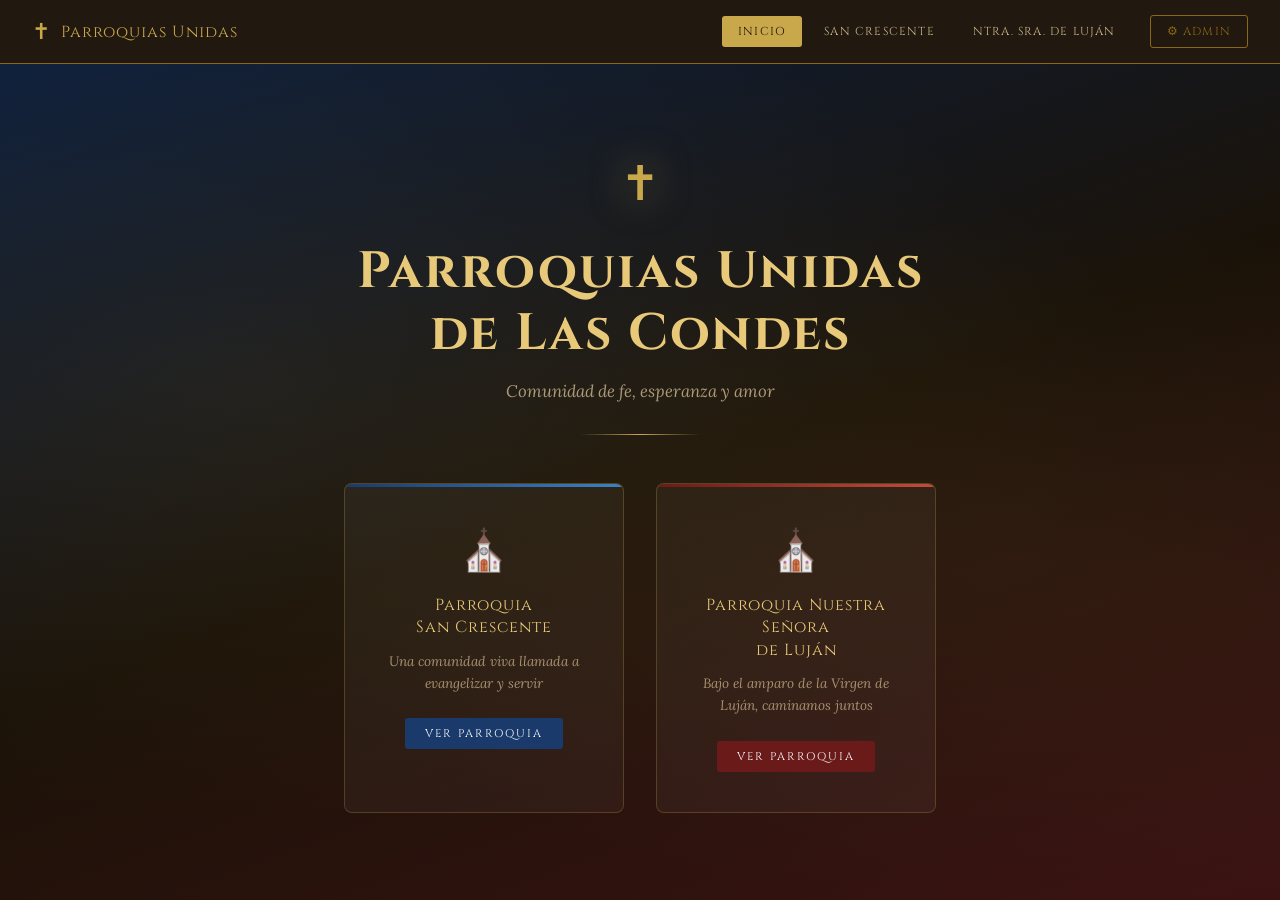
==== index.html @ b5e02c41 "Primer deploy de mi pagina" ====
<!DOCTYPE html>
<html lang="es">
<head>
  <meta charset="UTF-8">
  <meta name="viewport" content="width=device-width, initial-scale=1.0">
  <title>Parroquias San Crescente & Nuestra Señora de Luján</title>
  <link href="https://fonts.googleapis.com/css2?family=Cinzel:wght@400;600;700;900&family=Lora:ital,wght@0,400;0,500;1,400&family=Nunito+Sans:wght@300;400;600&display=swap" rel="stylesheet">
  <link rel="stylesheet" href="styles.css">
</head>
<body>

<!-- ════════════════════════════════════
     NAVEGACIÓN
════════════════════════════════════ -->
<nav>
  <div class="nav-brand"><span>✝</span> Parroquias Unidas</div>
  <div class="nav-links">
    <button class="nav-btn active" onclick="showPage('home')">Inicio</button>
    <button class="nav-btn" onclick="showPage('sc')">San Crescente</button>
    <button class="nav-btn" onclick="showPage('lj')">Ntra. Sra. de Luján</button>
    <button class="nav-btn admin-btn" onclick="showPage('admin')">⚙ Admin</button>
  </div>
</nav>

<!-- Toast de notificaciones -->
<div class="toast" id="toast"></div>

<!-- Lightbox de fotos -->
<div class="lightbox" id="lightbox" onclick="closeLightbox()">
  <button class="lightbox-close" onclick="closeLightbox()">×</button>
  <img id="lightbox-img" src="" alt="">
</div>


<!-- ════════════════════════════════════
     PÁGINA: INICIO
════════════════════════════════════ -->
<div class="page active" id="page-home">
  <div class="home-hero">
    <div class="hero-ornament"></div>
    <div class="hero-cross">✝</div>
    <h1 class="hero-title">Parroquias Unidas<br>de Las Condes</h1>
    <p class="hero-subtitle">Comunidad de fe, esperanza y amor</p>
    <div class="hero-divider"></div>
    <div class="parish-cards">

      <div class="parish-card sc" onclick="showPage('sc')">
        <div class="card-icon">⛪</div>
        <div class="card-name">Parroquia<br>San Crescente</div>
        <div class="card-desc">Una comunidad viva llamada a evangelizar y servir</div>
        <button class="card-cta">Ver Parroquia</button>
      </div>

      <div class="parish-card lj" onclick="showPage('lj')">
        <div class="card-icon">⛪</div>
        <div class="card-name">Parroquia Nuestra Señora<br>de Luján</div>
        <div class="card-desc">Bajo el amparo de la Virgen de Luján, caminamos juntos</div>
        <button class="card-cta">Ver Parroquia</button>
      </div>

    </div>
  </div>
</div>


<!-- ════════════════════════════════════
     PÁGINA: SAN CRESCENTE
════════════════════════════════════ -->
<div class="page" id="page-sc">

  <div class="parish-header sc">
    <div class="parish-header-overlay"></div>
    <div class="parish-header-text-box">
      <div style="font-size:2.5rem;margin-bottom:0.75rem;">⛪</div>
      <h1 class="parish-title">Parroquia San Crescente</h1>
      <p class="parish-subtitle">Comunidad viva, evangelizando con alegría</p>
    </div>
  </div>

  <div class="parish-content sc">
    <div class="section-grid">

      <!-- Avisos -->
      <div class="section-card">
        <div class="section-card-header sc">
          <span class="icon">📢</span>
          <h3>Avisos y Noticias</h3>
        </div>
        <div class="section-card-body" id="sc-notices-display">
          <div class="empty-state">No hay avisos por el momento.</div>
        </div>
      </div>

      <!-- Fechas -->
      <div class="section-card">
        <div class="section-card-header sc">
          <span class="icon">📅</span>
          <h3>Próximas Fechas</h3>
        </div>
        <div class="section-card-body sc" id="sc-events-display">
          <div class="empty-state">No hay eventos próximos.</div>
        </div>
      </div>

    </div>

    <!-- Horario de misas -->
    <div class="full-section-card">
      <div class="full-section-header sc">
        <span style="font-size:1.2rem;">🕊</span>
        <h3>Horario de Misas</h3>
      </div>
      <div class="full-section-body" id="sc-schedule-display">
        <div class="empty-state">Horario no disponible aún.</div>
      </div>
    </div>

    <!-- Galería -->
    <div class="full-section-card">
      <div class="full-section-header sc">
        <span style="font-size:1.2rem;">📷</span>
        <h3>Galería de Fotos</h3>
      </div>
      <div class="photos-grid" id="sc-photos-display">
        <div class="empty-state" style="grid-column:1/-1;">No hay fotos aún.</div>
      </div>
    </div>
  </div>

</div>


<!-- ════════════════════════════════════
     PÁGINA: NUESTRA SEÑORA DE LUJÁN
════════════════════════════════════ -->
<div class="page" id="page-lj">

  <div class="parish-header lj">
    <div class="parish-header-overlay"></div>
    <div class="parish-header-text-box">
      <div style="font-size:2.5rem;margin-bottom:0.75rem;">⛪</div>
      <h1 class="parish-title">Parroquia Nuestra Señora de Luján</h1>
      <p class="parish-subtitle">Bajo el manto de María, caminamos en comunidad</p>
    </div>
  </div>

  <div class="parish-content lj">
    <div class="section-grid">

      <!-- Avisos -->
      <div class="section-card">
        <div class="section-card-header lj">
          <span class="icon">📢</span>
          <h3>Avisos y Noticias</h3>
        </div>
        <div class="section-card-body" id="lj-notices-display">
          <div class="empty-state">No hay avisos por el momento.</div>
        </div>
      </div>

      <!-- Fechas -->
      <div class="section-card">
        <div class="section-card-header lj">
          <span class="icon">📅</span>
          <h3>Próximas Fechas</h3>
        </div>
        <div class="section-card-body lj" id="lj-events-display">
          <div class="empty-state">No hay eventos próximos.</div>
        </div>
      </div>

    </div>

    <!-- Horario de misas -->
    <div class="full-section-card">
      <div class="full-section-header lj">
        <span style="font-size:1.2rem;">🕊</span>
        <h3>Horario de Misas</h3>
      </div>
      <div class="full-section-body" id="lj-schedule-display">
        <div class="empty-state">Horario no disponible aún.</div>
      </div>
    </div>

    <!-- Galería -->
    <div class="full-section-card">
      <div class="full-section-header lj">
        <span style="font-size:1.2rem;">📷</span>
        <h3>Galería de Fotos</h3>
      </div>
      <div class="photos-grid" id="lj-photos-display">
        <div class="empty-state" style="grid-column:1/-1;">No hay fotos aún.</div>
      </div>
    </div>
  </div>

</div>


<!-- ════════════════════════════════════
     PÁGINA: ADMINISTRADOR
════════════════════════════════════ -->
<div class="page admin-page" id="page-admin">

  <!-- LOGIN -->
  <div id="admin-login-view" class="admin-login">
    <div class="login-box">
      <div style="font-size:2rem;margin-bottom:1rem;">✝</div>
      <h2>Acceso Administrador</h2>
      <p>Panel de gestión de las parroquias</p>

      <div class="form-group">
        <label>Usuario</label>
        <input type="text" id="login-user" placeholder="Ingrese su usuario">
      </div>
      <div class="form-group">
        <label>Contraseña</label>
        <input type="password" id="login-pass" placeholder="Ingrese su contraseña"
               onkeydown="if(event.key==='Enter') doLogin()">
      </div>
      <p class="error-msg" id="login-error" style="display:none;margin-bottom:1rem;"></p>
      <button class="btn-primary" onclick="doLogin()">Ingresar</button>
      <p style="margin-top:1rem;font-size:0.78rem;color:#999;font-family:'Lora',serif;font-style:italic;">
        Usuario: admin · Contraseña: parroquia2024
      </p>
    </div>
  </div>

  <!-- PANEL PRINCIPAL -->
  <div id="admin-panel-view" style="display:none;">
    <div class="admin-panel">

      <div class="admin-header-bar">
        <div>
          <h2>Panel de Administración</h2>
          <p>Gestiona las dos parroquias desde aquí.</p>
        </div>
        <button class="logout-btn" onclick="doLogout()">Cerrar sesión</button>
      </div>

      <!-- Pestañas -->
      <div class="admin-tabs">
        <button class="admin-tab active" onclick="switchAdminTab('notices')">📢 Avisos</button>
        <button class="admin-tab" onclick="switchAdminTab('events')">📅 Fechas</button>
        <button class="admin-tab" onclick="switchAdminTab('schedule')">🕊 Horarios</button>
        <button class="admin-tab" onclick="switchAdminTab('photos')">📷 Fotos</button>
      </div>

      <!-- ── AVISOS ── -->
      <div class="admin-section active" id="tab-notices">
        <div class="admin-card">
          <h3>Agregar Aviso</h3>
          <div class="form-row">
            <div class="form-group">
              <label>Parroquia</label>
              <select id="n-parish">
                <option value="sc">San Crescente</option>
                <option value="lj">Nuestra Señora de Luján</option>
              </select>
            </div>
            <div class="form-group">
              <label>Título del aviso</label>
              <input type="text" id="n-title" placeholder="Ej: Retiro de Adviento">
            </div>
          </div>
          <div class="form-group">
            <label>Descripción</label>
            <textarea id="n-body" placeholder="Texto del aviso..."></textarea>
          </div>
          <button class="btn-add" onclick="addNotice()">+ Agregar Aviso</button>
        </div>
        <div class="admin-card">
          <h3>Avisos Actuales</h3>
          <div id="admin-notices-list"><div class="empty-state">No hay avisos.</div></div>
        </div>
      </div>

      <!-- ── FECHAS / EVENTOS ── -->
      <div class="admin-section" id="tab-events">
        <div class="admin-card">
          <h3>Agregar Fecha / Evento</h3>
          <div class="form-row">
            <div class="form-group">
              <label>Parroquia</label>
              <select id="e-parish">
                <option value="sc">San Crescente</option>
                <option value="lj">Nuestra Señora de Luján</option>
              </select>
            </div>
            <div class="form-group">
              <label>Nombre del evento</label>
              <input type="text" id="e-title" placeholder="Ej: Primera Comunión">
            </div>
          </div>
          <div class="form-row">
            <div class="form-group">
              <label>Fecha</label>
              <input type="date" id="e-date">
            </div>
            <div class="form-group">
              <label>Descripción (opcional)</label>
              <input type="text" id="e-desc" placeholder="Ej: Misa a las 11:00 hrs">
            </div>
          </div>
          <button class="btn-add" onclick="addEvent()">+ Agregar Evento</button>
        </div>
        <div class="admin-card">
          <h3>Eventos Registrados</h3>
          <div id="admin-events-list"><div class="empty-state">No hay eventos.</div></div>
        </div>
      </div>

      <!-- ── HORARIOS ── -->
      <div class="admin-section" id="tab-schedule">
        <div class="admin-card">
          <h3>Agregar Horario de Misa</h3>
          <div class="form-row">
            <div class="form-group">
              <label>Parroquia</label>
              <select id="s-parish">
                <option value="sc">San Crescente</option>
                <option value="lj">Nuestra Señora de Luján</option>
              </select>
            </div>
            <div class="form-group">
              <label>Día(s)</label>
              <input type="text" id="s-day" placeholder="Ej: Lunes a Viernes">
            </div>
          </div>
          <div class="form-row">
            <div class="form-group">
              <label>Hora</label>
              <input type="text" id="s-time" placeholder="Ej: 08:00 · 11:00 · 19:30 hrs">
            </div>
          </div>
          <button class="btn-add" onclick="addSchedule()">+ Agregar Horario</button>
        </div>
        <div class="admin-card">
          <h3>Horarios Actuales</h3>
          <div id="admin-schedule-list"><div class="empty-state">No hay horarios.</div></div>
        </div>
      </div>

      <!-- ── FOTOS ── -->
      <div class="admin-section" id="tab-photos">
        <div class="admin-card">
          <h3>Subir Fotos</h3>
          <div class="form-group">
            <label>Parroquia</label>
            <select id="p-parish">
              <option value="sc">San Crescente</option>
              <option value="lj">Nuestra Señora de Luján</option>
            </select>
          </div>
          <div class="upload-zone" onclick="document.getElementById('photo-upload-input').click()">
            <p>📸 Haz clic para seleccionar fotos</p>
            <p style="font-size:0.78rem;margin-top:4px;">JPG, PNG o WEBP</p>
          </div>
          <input type="file" id="photo-upload-input" accept="image/*" multiple
                 onchange="handlePhotos(event)" style="display:none;">
        </div>

        <div class="admin-card">
          <h3>Fotos — San Crescente</h3>
          <div class="photo-admin-grid" id="admin-sc-photos">
            <div class="empty-state">Sin fotos.</div>
          </div>
        </div>

        <div class="admin-card">
          <h3>Fotos — Nuestra Señora de Luján</h3>
          <div class="photo-admin-grid" id="admin-lj-photos">
            <div class="empty-state">Sin fotos.</div>
          </div>
        </div>
      </div>

    </div>
  </div>
</div>


<script src="app.js"></script>
</body>
</html>
---- styles.css ----
/* ════════════════════════════════════════════════════════
   VARIABLES GLOBALES
════════════════════════════════════════════════════════ */
:root {
  --gold:               #c9a84c;
  --gold-light:         #e8c97a;
  --gold-dark:          #8b6914;
  --cream:              #faf6ef;
  --dark:               #1a1208;
  --sc-blue:            #1a3a6b;
  --sc-blue-light:      #2a5298;
  --sc-accent:          #3b82c4;
  --lj-burgundy:        #6b1a1a;
  --lj-burgundy-light:  #922929;
  --lj-accent:          #c44b3b;
  --text-dark:          #2d2010;
  --text-mid:           #5a4a2a;
  --shadow:             0 4px 24px rgba(0,0,0,0.13);
  --shadow-lg:          0 8px 48px rgba(0,0,0,0.18);
}

/* ════════════════════════════════════════════════════════
   RESET Y BASE
════════════════════════════════════════════════════════ */
* {
  margin: 0;
  padding: 0;
  box-sizing: border-box;
}

body {
  font-family: 'Nunito Sans', sans-serif;
  background: var(--cream);
  color: var(--text-dark);
  min-height: 100vh;
}

/* ════════════════════════════════════════════════════════
   NAVEGACIÓN
════════════════════════════════════════════════════════ */
nav {
  position: fixed;
  top: 0;
  width: 100%;
  z-index: 100;
  background: rgba(26, 18, 8, 0.97);
  backdrop-filter: blur(12px);
  border-bottom: 1px solid var(--gold-dark);
  display: flex;
  align-items: center;
  justify-content: space-between;
  padding: 0 2rem;
  height: 64px;
}

.nav-brand {
  font-family: 'Cinzel', serif;
  color: var(--gold);
  font-size: 1rem;
  letter-spacing: 1px;
  display: flex;
  align-items: center;
  gap: 10px;
}

.nav-brand span { font-size: 1.4rem; }

.nav-links {
  display: flex;
  gap: 6px;
  align-items: center;
}

.nav-btn {
  font-family: 'Cinzel', serif;
  font-size: 0.72rem;
  letter-spacing: 1.2px;
  text-transform: uppercase;
  padding: 8px 16px;
  border: none;
  cursor: pointer;
  border-radius: 3px;
  transition: all 0.2s;
  background: transparent;
  color: #cbb88a;
}

.nav-btn:hover          { background: rgba(201, 168, 76, 0.15); color: var(--gold); }
.nav-btn.active         { background: var(--gold); color: var(--dark); }

.nav-btn.admin-btn {
  border: 1px solid var(--gold-dark);
  color: var(--gold-dark);
  margin-left: 12px;
}
.nav-btn.admin-btn:hover        { border-color: var(--gold); color: var(--gold); }
.nav-btn.admin-btn.active       { background: var(--gold); color: var(--dark); border-color: var(--gold); }

/* ════════════════════════════════════════════════════════
   PÁGINAS (sistema de pestañas)
════════════════════════════════════════════════════════ */
.page {
  display: none;
  padding-top: 64px;
  min-height: 100vh;
}
.page.active { display: block; }

/* ════════════════════════════════════════════════════════
   INICIO — HERO
════════════════════════════════════════════════════════ */
.home-hero {
  min-height: calc(100vh - 64px);
  background: linear-gradient(160deg, #0d1f3c 0%, #1a1208 50%, #3b1212 100%);
  display: flex;
  flex-direction: column;
  align-items: center;
  justify-content: center;
  position: relative;
  overflow: hidden;
  padding: 3rem 2rem;
}

.hero-ornament {
  position: absolute;
  top: 0; left: 0; right: 0; bottom: 0;
  background:
    radial-gradient(ellipse at 20% 40%, rgba(201,168,76,0.08) 0%, transparent 60%),
    radial-gradient(ellipse at 80% 60%, rgba(201,168,76,0.06) 0%, transparent 50%);
}

.hero-cross {
  font-size: 3rem;
  color: var(--gold);
  margin-bottom: 1.5rem;
  text-shadow: 0 0 40px rgba(201,168,76,0.6);
  animation: glow 3s ease-in-out infinite alternate;
}

@keyframes glow {
  from { text-shadow: 0 0 20px rgba(201,168,76,0.4); }
  to   { text-shadow: 0 0 60px rgba(201,168,76,0.8), 0 0 100px rgba(201,168,76,0.3); }
}

.hero-title {
  font-family: 'Cinzel', serif;
  font-size: clamp(1.8rem, 5vw, 3.2rem);
  color: var(--gold-light);
  text-align: center;
  line-height: 1.2;
  letter-spacing: 2px;
  position: relative;
}

.hero-subtitle {
  font-family: 'Lora', serif;
  font-style: italic;
  color: #c4b08a;
  margin-top: 1rem;
  font-size: 1.05rem;
  text-align: center;
  opacity: 0.85;
}

.hero-divider {
  width: 120px;
  height: 1px;
  background: linear-gradient(90deg, transparent, var(--gold), transparent);
  margin: 2rem auto;
}

/* ── Tarjetas de parroquia en el inicio ── */
.parish-cards {
  display: flex;
  gap: 2rem;
  flex-wrap: wrap;
  justify-content: center;
  margin-top: 1rem;
  position: relative;
}

.parish-card {
  background: rgba(255,255,255,0.04);
  border: 1px solid rgba(201,168,76,0.25);
  border-radius: 8px;
  padding: 2.5rem 2rem;
  width: 280px;
  text-align: center;
  cursor: pointer;
  transition: all 0.35s cubic-bezier(0.4,0,0.2,1);
  position: relative;
  overflow: hidden;
}

.parish-card::before {
  content: '';
  position: absolute;
  top: 0; left: 0; right: 0;
  height: 3px;
  transition: opacity 0.3s;
}

.parish-card.sc::before { background: linear-gradient(90deg, var(--sc-blue), var(--sc-accent)); }
.parish-card.lj::before { background: linear-gradient(90deg, var(--lj-burgundy), var(--lj-accent)); }

.parish-card:hover {
  transform: translateY(-6px);
  background: rgba(255,255,255,0.08);
  border-color: rgba(201,168,76,0.5);
  box-shadow: var(--shadow-lg);
}

.card-icon { font-size: 2.5rem; margin-bottom: 1rem; }

.card-name {
  font-family: 'Cinzel', serif;
  font-size: 1rem;
  color: var(--gold-light);
  letter-spacing: 1px;
  line-height: 1.4;
}

.card-desc {
  font-family: 'Lora', serif;
  font-style: italic;
  color: #a89070;
  font-size: 0.85rem;
  margin-top: 0.75rem;
  line-height: 1.6;
}

.card-cta {
  display: inline-block;
  margin-top: 1.5rem;
  font-family: 'Cinzel', serif;
  font-size: 0.7rem;
  letter-spacing: 2px;
  text-transform: uppercase;
  padding: 8px 20px;
  border-radius: 3px;
  border: none;
  cursor: pointer;
  transition: all 0.2s;
}

.parish-card.sc .card-cta       { background: var(--sc-blue); color: white; }
.parish-card.sc .card-cta:hover { background: var(--sc-blue-light); }
.parish-card.lj .card-cta       { background: var(--lj-burgundy); color: white; }
.parish-card.lj .card-cta:hover { background: var(--lj-burgundy-light); }

/* ════════════════════════════════════════════════════════
   CABECERA DE CADA PARROQUIA
════════════════════════════════════════════════════════ */
.parish-header {
  padding: 4rem 2rem 3rem;
  text-align: center;
  position: relative;
  overflow: hidden;
}

.parish-header.sc {
  background-image: url('foto1.jpg');
  background-size: cover;
  background-position: center 73%;
  background-repeat: no-repeat;
  min-height: 380px;
  display: flex;
  align-items: center;
  justify-content: center;
}

.parish-header.lj {
  background-image: url('foto2.jpg');
  background-size: cover;
  background-position: center 48%;
  background-repeat: no-repeat;
  min-height: 380px;
  display: flex;
  align-items: center;
  justify-content: center;
}
/* Capa oscura semitransparente sobre la foto */
.parish-header.sc .parish-header-overlay {
  position: absolute;
  inset: 0;
  background: rgba(10, 22, 40, 0.45);
}

.parish-header.lj .parish-header-overlay {
  position: absolute;
  inset: 0;
  background: rgba(10, 22, 40, 0.45);
}

.parish-header.lj .parish-header-text-box {  
  position: relative;
  z-index: 2;
  text-align: center;
  padding: 2rem 3rem;
  background: rgba(10, 22, 40, 0.52);
  backdrop-filter: blur(14px);
  -webkit-backdrop-filter: blur(14px);
  border: 1px solid rgba(201, 168, 76, 0.3);
  border-radius: 12px;
  box-shadow: 0 8px 32px rgba(0,0,0,0.4);
}

/* Caja de texto con efecto vidrio esmerilado (blur) */
.parish-header-text-box {
  position: relative;
  z-index: 2;
  text-align: center;
  padding: 2rem 3rem;
  background: rgba(10, 22, 40, 0.52);
  backdrop-filter: blur(14px);
  -webkit-backdrop-filter: blur(14px);
  border: 1px solid rgba(201, 168, 76, 0.3);
  border-radius: 12px;
  box-shadow: 0 8px 32px rgba(0,0,0,0.4);
}


.parish-header-ornament {
  position: absolute;
  inset: 0;
  background: radial-gradient(ellipse at 50% 0%, rgba(201,168,76,0.12) 0%, transparent 70%);
}

.parish-title {
  font-family: 'Cinzel', serif;
  font-size: clamp(1.5rem, 4vw, 2.5rem);
  color: var(--gold-light);
  letter-spacing: 2px;
  position: relative;
}

.parish-subtitle {
  font-family: 'Lora', serif;
  font-style: italic;
  color: #c4a87a;
  margin-top: 0.5rem;
  font-size: 0.95rem;
  position: relative;
}

.parish-content {
  max-width: 1100px;
  margin: 0 auto;
  padding: 3rem 2rem;
}

/* ════════════════════════════════════════════════════════
   SECCIONES — GRID DE TARJETAS
════════════════════════════════════════════════════════ */
.section-grid {
  display: grid;
  grid-template-columns: repeat(auto-fit, minmax(300px, 1fr));
  gap: 1.5rem;
  margin-bottom: 2.5rem;
}

.section-card {
  background: white;
  border-radius: 10px;
  box-shadow: var(--shadow);
  overflow: hidden;
  transition: transform 0.2s;
}
.section-card:hover { transform: translateY(-3px); box-shadow: var(--shadow-lg); }

.section-card-header {
  padding: 1rem 1.5rem;
  display: flex;
  align-items: center;
  gap: 0.75rem;
}
.sc .section-card-header { background: var(--sc-blue); }
.lj .section-card-header { background: var(--lj-burgundy); }

.section-card-header h3 {
  font-family: 'Cinzel', serif;
  color: white;
  font-size: 0.9rem;
  letter-spacing: 1px;
}
.section-card-header .icon { font-size: 1.2rem; }

.section-card-body {
  padding: 1.5rem;
  min-height: 120px;
}

/* ════════════════════════════════════════════════════════
   AVISOS
════════════════════════════════════════════════════════ */
.notice-item {
  display: flex;
  gap: 1rem;
  align-items: flex-start;
  padding: 0.75rem 0;
  border-bottom: 1px solid #f0ebe0;
}
.notice-item:last-child { border-bottom: none; }

.notice-date {
  font-family: 'Cinzel', serif;
  font-size: 0.7rem;
  letter-spacing: 1px;
  color: var(--text-mid);
  white-space: nowrap;
  background: var(--cream);
  padding: 4px 8px;
  border-radius: 3px;
  margin-top: 2px;
}

.notice-text {
  font-family: 'Lora', serif;
  font-size: 0.9rem;
  line-height: 1.6;
  color: var(--text-dark);
}

.notice-title {
  font-weight: 600;
  display: block;
  margin-bottom: 2px;
  font-style: normal;
}

/* ════════════════════════════════════════════════════════
   EVENTOS / FECHAS
════════════════════════════════════════════════════════ */
.event-item {
  display: flex;
  gap: 1rem;
  align-items: center;
  padding: 0.75rem 0;
  border-bottom: 1px solid #f0ebe0;
}
.event-item:last-child { border-bottom: none; }

.event-date-box {
  min-width: 52px;
  text-align: center;
  border-radius: 6px;
  overflow: hidden;
  box-shadow: 0 2px 8px rgba(0,0,0,0.1);
}

.sc .event-date-box .month { background: var(--sc-blue); }
.lj .event-date-box .month { background: var(--lj-burgundy); }

.event-date-box .month {
  color: white;
  font-family: 'Cinzel', serif;
  font-size: 0.6rem;
  letter-spacing: 1px;
  text-transform: uppercase;
  padding: 3px 4px;
}

.event-date-box .day {
  background: white;
  color: var(--text-dark);
  font-family: 'Cinzel', serif;
  font-weight: 700;
  font-size: 1.4rem;
  padding: 4px;
  border: 1px solid #e0d5c0;
  border-top: none;
}

.event-info h4 {
  font-family: 'Cinzel', serif;
  font-size: 0.85rem;
  color: var(--text-dark);
  letter-spacing: 0.5px;
}

.event-info p {
  font-family: 'Lora', serif;
  font-style: italic;
  font-size: 0.8rem;
  color: var(--text-mid);
  margin-top: 2px;
}

/* ════════════════════════════════════════════════════════
   HORARIO DE MISAS
════════════════════════════════════════════════════════ */
.schedule-item {
  display: flex;
  justify-content: space-between;
  align-items: center;
  padding: 0.6rem 0;
  border-bottom: 1px solid #f0ebe0;
  font-size: 0.88rem;
}
.schedule-item:last-child { border-bottom: none; }

.schedule-day {
  font-family: 'Cinzel', serif;
  color: var(--text-mid);
  font-size: 0.78rem;
  letter-spacing: 0.5px;
}

.schedule-time {
  font-family: 'Lora', serif;
  font-style: italic;
  color: var(--text-dark);
}

/* ════════════════════════════════════════════════════════
   GALERÍA DE FOTOS
════════════════════════════════════════════════════════ */
.photos-grid {
  display: grid;
  grid-template-columns: repeat(auto-fill, minmax(140px, 1fr));
  gap: 10px;
  padding: 1rem;
}

.photo-thumb {
  aspect-ratio: 1;
  border-radius: 6px;
  overflow: hidden;
  cursor: pointer;
  background: #e8dfc8;
  display: flex;
  align-items: center;
  justify-content: center;
  position: relative;
}

.photo-thumb img {
  width: 100%;
  height: 100%;
  object-fit: cover;
  transition: transform 0.3s;
}
.photo-thumb:hover img { transform: scale(1.08); }

/* ════════════════════════════════════════════════════════
   SECCIÓN COMPLETA (horario + galería)
════════════════════════════════════════════════════════ */
.full-section-card {
  background: white;
  border-radius: 10px;
  box-shadow: var(--shadow);
  overflow: hidden;
  margin-bottom: 1.5rem;
}

.full-section-header {
  padding: 1rem 1.5rem;
  display: flex;
  align-items: center;
  gap: 0.75rem;
}
.sc .full-section-header { background: var(--sc-blue); }
.lj .full-section-header { background: var(--lj-burgundy); }

.full-section-header h3 {
  font-family: 'Cinzel', serif;
  color: white;
  font-size: 0.9rem;
  letter-spacing: 1px;
}

.full-section-body { padding: 1.5rem; }

/* ════════════════════════════════════════════════════════
   ESTADO VACÍO
════════════════════════════════════════════════════════ */
.empty-state {
  text-align: center;
  color: #bba870;
  font-family: 'Lora', serif;
  font-style: italic;
  padding: 1.5rem 0;
  font-size: 0.9rem;
}

/* ════════════════════════════════════════════════════════
   LIGHTBOX
════════════════════════════════════════════════════════ */
.lightbox {
  position: fixed;
  inset: 0;
  z-index: 200;
  background: rgba(0,0,0,0.92);
  display: none;
  align-items: center;
  justify-content: center;
}
.lightbox.active { display: flex; }

.lightbox img {
  max-width: 90vw;
  max-height: 85vh;
  border-radius: 6px;
  box-shadow: 0 0 60px rgba(0,0,0,0.8);
}

.lightbox-close {
  position: absolute;
  top: 16px;
  right: 20px;
  background: none;
  border: none;
  color: white;
  font-size: 2rem;
  cursor: pointer;
  opacity: 0.7;
  transition: opacity 0.2s;
}
.lightbox-close:hover { opacity: 1; }

/* ════════════════════════════════════════════════════════
   TOAST
════════════════════════════════════════════════════════ */
.toast {
  position: fixed;
  bottom: 24px;
  right: 24px;
  z-index: 9999;
  background: var(--dark);
  color: var(--gold-light);
  padding: 12px 20px;
  border-radius: 6px;
  border-left: 3px solid var(--gold);
  font-family: 'Lora', serif;
  font-size: 0.9rem;
  box-shadow: var(--shadow-lg);
  transform: translateY(80px);
  opacity: 0;
  transition: all 0.35s cubic-bezier(0.4,0,0.2,1);
  pointer-events: none;
}
.toast.show { transform: translateY(0); opacity: 1; }

/* ════════════════════════════════════════════════════════
   ADMINISTRADOR — LOGIN
════════════════════════════════════════════════════════ */
.admin-page { background: #f5f0e8; }

.admin-login {
  min-height: calc(100vh - 64px);
  display: flex;
  align-items: center;
  justify-content: center;
  background: linear-gradient(135deg, #1a1208, #2d2010);
}

.login-box {
  background: white;
  border-radius: 12px;
  padding: 3rem 2.5rem;
  width: 100%;
  max-width: 420px;
  box-shadow: var(--shadow-lg);
  text-align: center;
}

.login-box h2 {
  font-family: 'Cinzel', serif;
  color: var(--dark);
  font-size: 1.4rem;
  letter-spacing: 1px;
  margin-bottom: 0.5rem;
}

.login-box > p {
  font-family: 'Lora', serif;
  font-style: italic;
  color: var(--text-mid);
  margin-bottom: 2rem;
  font-size: 0.9rem;
}

.error-msg {
  color: #c0392b;
  font-size: 0.85rem;
  margin-top: 0.5rem;
  font-family: 'Lora', serif;
  font-style: italic;
}

/* ════════════════════════════════════════════════════════
   ADMINISTRADOR — FORMULARIOS COMPARTIDOS
════════════════════════════════════════════════════════ */
.form-group { margin-bottom: 1.25rem; text-align: left; }

.form-group label {
  display: block;
  font-family: 'Cinzel', serif;
  font-size: 0.7rem;
  letter-spacing: 1.5px;
  text-transform: uppercase;
  color: var(--text-mid);
  margin-bottom: 0.4rem;
}

.form-group input,
.form-group select,
.form-group textarea {
  width: 100%;
  padding: 10px 14px;
  border: 1.5px solid #ddd;
  border-radius: 6px;
  font-family: 'Nunito Sans', sans-serif;
  font-size: 0.95rem;
  color: var(--text-dark);
  background: white;
  transition: border-color 0.2s;
}

.form-group input:focus,
.form-group select:focus,
.form-group textarea:focus {
  outline: none;
  border-color: var(--gold);
}

.form-group textarea { resize: vertical; min-height: 80px; }

.form-row {
  display: grid;
  grid-template-columns: 1fr 1fr;
  gap: 1rem;
}

.btn-primary {
  width: 100%;
  padding: 12px;
  font-family: 'Cinzel', serif;
  font-size: 0.85rem;
  letter-spacing: 2px;
  text-transform: uppercase;
  background: var(--dark);
  color: var(--gold);
  border: 1.5px solid var(--gold-dark);
  border-radius: 6px;
  cursor: pointer;
  transition: all 0.2s;
}
.btn-primary:hover { background: var(--gold); color: var(--dark); }

/* ════════════════════════════════════════════════════════
   ADMINISTRADOR — PANEL PRINCIPAL
════════════════════════════════════════════════════════ */
.admin-panel {
  max-width: 1000px;
  margin: 0 auto;
  padding: 2.5rem 2rem;
}

.admin-panel h2 {
  font-family: 'Cinzel', serif;
  font-size: 1.6rem;
  color: var(--dark);
  letter-spacing: 1px;
  margin-bottom: 0.5rem;
}

.admin-panel > p {
  font-family: 'Lora', serif;
  font-style: italic;
  color: var(--text-mid);
  margin-bottom: 2.5rem;
}

.admin-header-bar {
  display: flex;
  align-items: center;
  justify-content: space-between;
  margin-bottom: 0.5rem;
}

.logout-btn {
  padding: 8px 16px;
  border-radius: 4px;
  background: transparent;
  border: 1px solid #e0d5c0;
  color: var(--text-mid);
  cursor: pointer;
  font-family: 'Cinzel', serif;
  font-size: 0.7rem;
  letter-spacing: 1px;
  transition: all 0.2s;
}
.logout-btn:hover { background: #fee2e2; border-color: #c0392b; color: #c0392b; }

/* ── Pestañas del admin ── */
.admin-tabs {
  display: flex;
  gap: 6px;
  margin-bottom: 2rem;
  flex-wrap: wrap;
}

.admin-tab {
  padding: 8px 18px;
  border-radius: 4px;
  border: 1.5px solid #ccc;
  background: white;
  cursor: pointer;
  transition: all 0.2s;
  font-family: 'Cinzel', serif;
  font-size: 0.72rem;
  letter-spacing: 1px;
  text-transform: uppercase;
  color: var(--text-mid);
}
.admin-tab:hover       { border-color: var(--gold); color: var(--gold-dark); }
.admin-tab.active      { background: var(--dark); color: var(--gold); border-color: var(--dark); }

.admin-section         { display: none; }
.admin-section.active  { display: block; }

/* ── Tarjeta del admin ── */
.admin-card {
  background: white;
  border-radius: 10px;
  box-shadow: var(--shadow);
  padding: 2rem;
  margin-bottom: 1.5rem;
}

.admin-card h3 {
  font-family: 'Cinzel', serif;
  font-size: 1rem;
  color: var(--dark);
  letter-spacing: 0.5px;
  margin-bottom: 1.5rem;
  padding-bottom: 0.75rem;
  border-bottom: 1.5px solid #ede8dc;
}

/* ── Botones del admin ── */
.btn-add {
  padding: 10px 20px;
  border-radius: 5px;
  border: none;
  background: var(--gold-dark);
  color: white;
  cursor: pointer;
  font-family: 'Cinzel', serif;
  font-size: 0.75rem;
  letter-spacing: 1px;
  text-transform: uppercase;
  transition: all 0.2s;
}
.btn-add:hover { background: var(--gold); color: var(--dark); }

.btn-del {
  padding: 5px 10px;
  border-radius: 4px;
  background: #fee2e2;
  color: #c0392b;
  border: none;
  cursor: pointer;
  font-size: 0.75rem;
  transition: all 0.2s;
}
.btn-del:hover { background: #c0392b; color: white; }

/* ── Lista del admin ── */
.admin-list-item {
  display: flex;
  align-items: flex-start;
  justify-content: space-between;
  gap: 1rem;
  padding: 0.75rem 0;
  border-bottom: 1px solid #f5f0e8;
}
.admin-list-item:last-child { border-bottom: none; }

.admin-list-item-text { flex: 1; }

.admin-list-item-text strong {
  font-family: 'Cinzel', serif;
  font-size: 0.82rem;
  color: var(--dark);
  display: block;
  margin-bottom: 2px;
}

.admin-list-item-text span {
  font-size: 0.82rem;
  color: var(--text-mid);
  font-family: 'Lora', serif;
  font-style: italic;
}

/* ── Badges de parroquia ── */
.parish-badge {
  display: inline-block;
  padding: 2px 8px;
  border-radius: 12px;
  font-size: 0.68rem;
  font-family: 'Cinzel', serif;
  letter-spacing: 0.5px;
  margin-right: 6px;
}
.badge-sc { background: #dbeafe; color: var(--sc-blue); }
.badge-lj { background: #fee2e2; color: var(--lj-burgundy); }

/* ── Fotos en el admin ── */
.photo-admin-grid {
  display: grid;
  grid-template-columns: repeat(auto-fill, minmax(120px, 1fr));
  gap: 10px;
  margin-top: 1rem;
}

.photo-admin-item {
  position: relative;
  aspect-ratio: 1;
  border-radius: 6px;
  overflow: hidden;
  background: #e8dfc8;
}

.photo-admin-item img {
  width: 100%;
  height: 100%;
  object-fit: cover;
}

.photo-admin-item .del-photo {
  position: absolute;
  top: 4px;
  right: 4px;
  background: rgba(0,0,0,0.6);
  color: white;
  border: none;
  border-radius: 50%;
  width: 22px;
  height: 22px;
  cursor: pointer;
  font-size: 0.7rem;
  display: flex;
  align-items: center;
  justify-content: center;
  transition: background 0.2s;
}
.photo-admin-item .del-photo:hover { background: #c0392b; }

/* ── Zona de subida ── */
.upload-zone {
  border: 2px dashed #ccc;
  border-radius: 8px;
  padding: 2rem;
  text-align: center;
  cursor: pointer;
  transition: all 0.2s;
  margin-top: 1rem;
}
.upload-zone:hover { border-color: var(--gold); background: #faf6ef; }
.upload-zone p { font-family: 'Lora', serif; font-style: italic; color: #999; font-size: 0.9rem; }

/* ════════════════════════════════════════════════════════
   RESPONSIVE
════════════════════════════════════════════════════════ */
@media (max-width: 600px) {
  .form-row           { grid-template-columns: 1fr; }
  .parish-cards       { flex-direction: column; align-items: center; }
  .admin-tabs         { gap: 4px; }
  .admin-tab          { font-size: 0.65rem; padding: 6px 10px; }
  nav                 { padding: 0 1rem; }
  .nav-brand          { font-size: 0.8rem; }
}
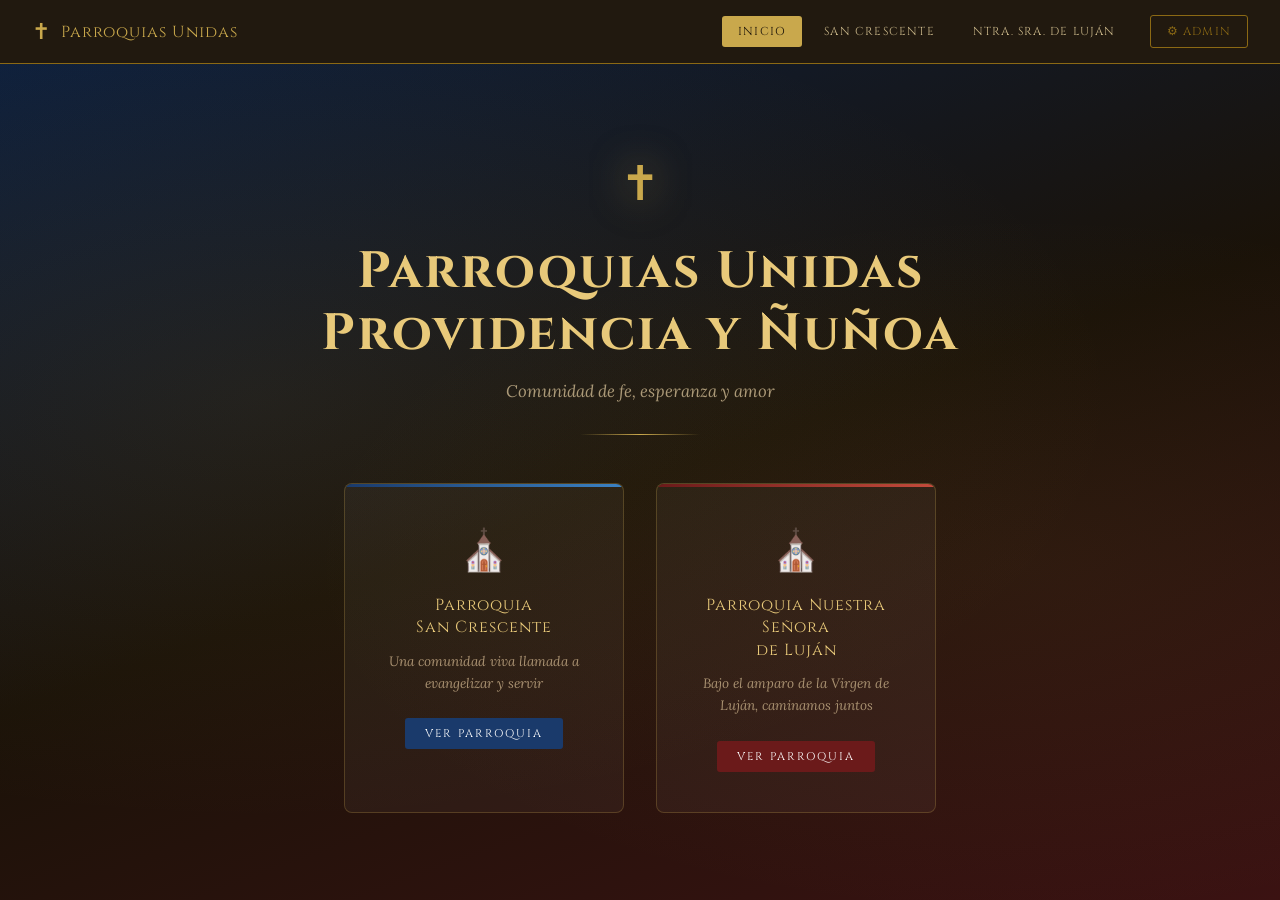
==== commit 18cec76f: "acualizacion" ====
--- a/index.html
+++ b/index.html
@@ -39,7 +39,7 @@
   <div class="home-hero">
     <div class="hero-ornament"></div>
     <div class="hero-cross">✝</div>
-    <h1 class="hero-title">Parroquias Unidas<br>de Las Condes</h1>
+    <h1 class="hero-title">Parroquias Unidas<br>Providencia y Ñuñoa</h1>
     <p class="hero-subtitle">Comunidad de fe, esperanza y amor</p>
     <div class="hero-divider"></div>
     <div class="parish-cards">
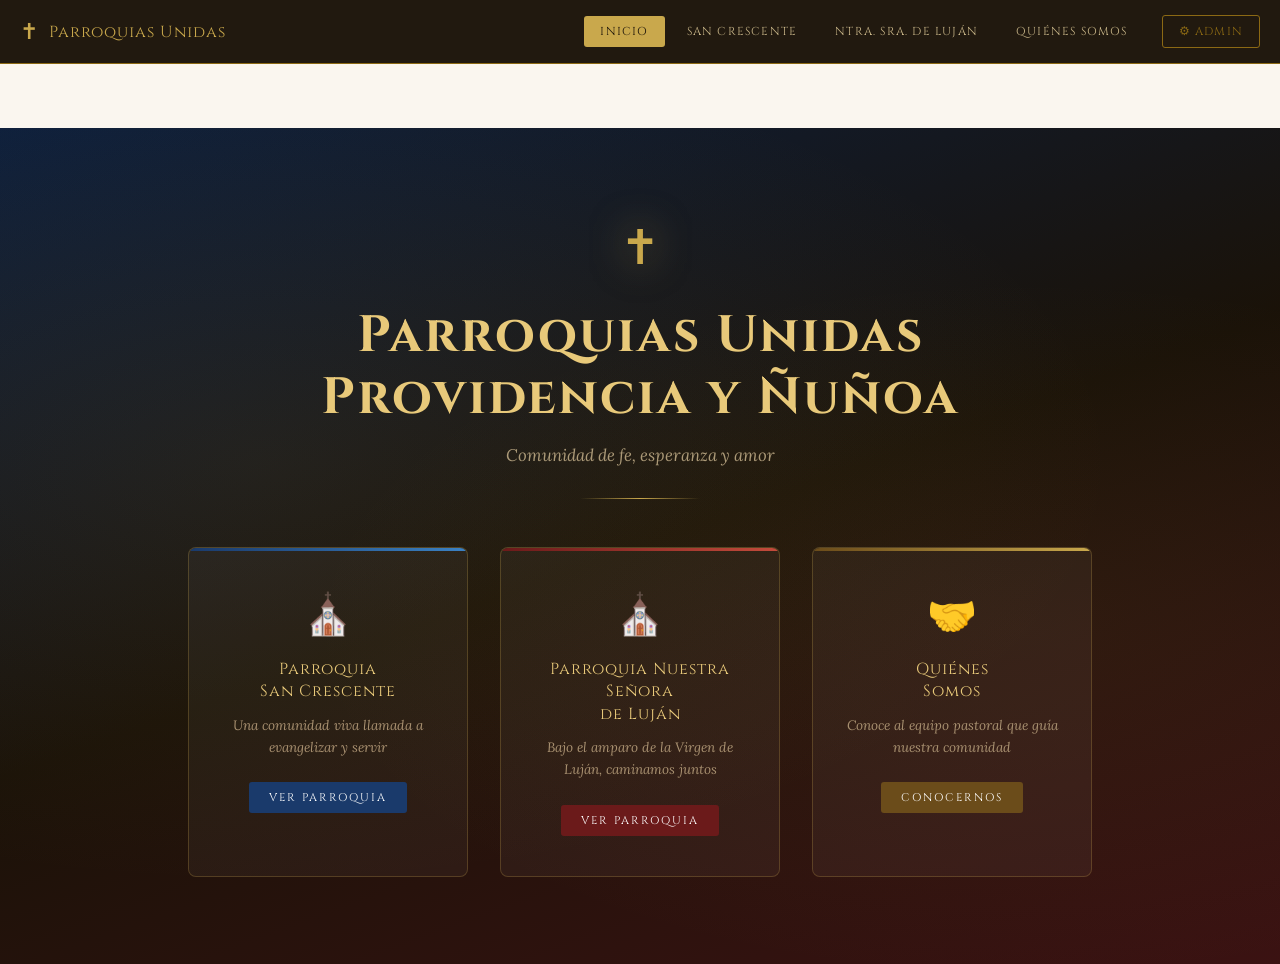
==== commit 5a47d448: "acualizacion" ====
--- a/index.html
+++ b/index.html
@@ -15,17 +15,16 @@
 <nav>
   <div class="nav-brand"><span>✝</span> Parroquias Unidas</div>
   <div class="nav-links">
-    <button class="nav-btn active" onclick="showPage('home')">Inicio</button>
-    <button class="nav-btn" onclick="showPage('sc')">San Crescente</button>
-    <button class="nav-btn" onclick="showPage('lj')">Ntra. Sra. de Luján</button>
+    <button class="nav-btn active"    onclick="showPage('home')">Inicio</button>
+    <button class="nav-btn"           onclick="showPage('sc')">San Crescente</button>
+    <button class="nav-btn"           onclick="showPage('lj')">Ntra. Sra. de Luján</button>
+    <button class="nav-btn"           onclick="showPage('quienes')">Quiénes Somos</button>
     <button class="nav-btn admin-btn" onclick="showPage('admin')">⚙ Admin</button>
   </div>
 </nav>
 
-<!-- Toast de notificaciones -->
 <div class="toast" id="toast"></div>
 
-<!-- Lightbox de fotos -->
 <div class="lightbox" id="lightbox" onclick="closeLightbox()">
   <button class="lightbox-close" onclick="closeLightbox()">×</button>
   <img id="lightbox-img" src="" alt="">
@@ -58,6 +57,13 @@
         <button class="card-cta">Ver Parroquia</button>
       </div>
 
+      <div class="parish-card quienes" onclick="showPage('quienes')">
+        <div class="card-icon">🤝</div>
+        <div class="card-name">Quiénes<br>Somos</div>
+        <div class="card-desc">Conoce al equipo pastoral que guía nuestra comunidad</div>
+        <button class="card-cta">Conocernos</button>
+      </div>
+
     </div>
   </div>
 </div>
@@ -79,48 +85,29 @@
 
   <div class="parish-content sc">
     <div class="section-grid">
-
-      <!-- Avisos -->
       <div class="section-card">
-        <div class="section-card-header sc">
-          <span class="icon">📢</span>
-          <h3>Avisos y Noticias</h3>
-        </div>
+        <div class="section-card-header sc"><span class="icon">📢</span><h3>Avisos y Noticias</h3></div>
         <div class="section-card-body" id="sc-notices-display">
           <div class="empty-state">No hay avisos por el momento.</div>
         </div>
       </div>
-
-      <!-- Fechas -->
       <div class="section-card">
-        <div class="section-card-header sc">
-          <span class="icon">📅</span>
-          <h3>Próximas Fechas</h3>
-        </div>
+        <div class="section-card-header sc"><span class="icon">📅</span><h3>Próximas Fechas</h3></div>
         <div class="section-card-body sc" id="sc-events-display">
           <div class="empty-state">No hay eventos próximos.</div>
         </div>
       </div>
-
-    </div>
-
-    <!-- Horario de misas -->
+    </div>
+
     <div class="full-section-card">
-      <div class="full-section-header sc">
-        <span style="font-size:1.2rem;">🕊</span>
-        <h3>Horario de Misas</h3>
-      </div>
+      <div class="full-section-header sc"><span style="font-size:1.2rem;">🕊</span><h3>Horario de Misas</h3></div>
       <div class="full-section-body" id="sc-schedule-display">
         <div class="empty-state">Horario no disponible aún.</div>
       </div>
     </div>
 
-    <!-- Galería -->
     <div class="full-section-card">
-      <div class="full-section-header sc">
-        <span style="font-size:1.2rem;">📷</span>
-        <h3>Galería de Fotos</h3>
-      </div>
+      <div class="full-section-header sc"><span style="font-size:1.2rem;">📷</span><h3>Galería de Fotos</h3></div>
       <div class="photos-grid" id="sc-photos-display">
         <div class="empty-state" style="grid-column:1/-1;">No hay fotos aún.</div>
       </div>
@@ -144,50 +131,33 @@
     </div>
   </div>
 
+
+  
   <div class="parish-content lj">
     <div class="section-grid">
-
-      <!-- Avisos -->
       <div class="section-card">
-        <div class="section-card-header lj">
-          <span class="icon">📢</span>
-          <h3>Avisos y Noticias</h3>
-        </div>
+        <div class="section-card-header lj"><span class="icon">📢</span><h3>Avisos y Noticias</h3></div>
         <div class="section-card-body" id="lj-notices-display">
           <div class="empty-state">No hay avisos por el momento.</div>
         </div>
       </div>
-
-      <!-- Fechas -->
       <div class="section-card">
-        <div class="section-card-header lj">
-          <span class="icon">📅</span>
-          <h3>Próximas Fechas</h3>
-        </div>
+        <div class="section-card-header lj"><span class="icon">📅</span><h3>Próximas Fechas</h3></div>
         <div class="section-card-body lj" id="lj-events-display">
           <div class="empty-state">No hay eventos próximos.</div>
         </div>
       </div>
-
-    </div>
-
-    <!-- Horario de misas -->
+    </div>
+
     <div class="full-section-card">
-      <div class="full-section-header lj">
-        <span style="font-size:1.2rem;">🕊</span>
-        <h3>Horario de Misas</h3>
-      </div>
+      <div class="full-section-header lj"><span style="font-size:1.2rem;">🕊</span><h3>Horario de Misas</h3></div>
       <div class="full-section-body" id="lj-schedule-display">
         <div class="empty-state">Horario no disponible aún.</div>
       </div>
     </div>
 
-    <!-- Galería -->
     <div class="full-section-card">
-      <div class="full-section-header lj">
-        <span style="font-size:1.2rem;">📷</span>
-        <h3>Galería de Fotos</h3>
-      </div>
+      <div class="full-section-header lj"><span style="font-size:1.2rem;">📷</span><h3>Galería de Fotos</h3></div>
       <div class="photos-grid" id="lj-photos-display">
         <div class="empty-state" style="grid-column:1/-1;">No hay fotos aún.</div>
       </div>
@@ -198,17 +168,59 @@
 
 
 <!-- ════════════════════════════════════
+     PÁGINA: QUIÉNES SOMOS
+════════════════════════════════════ -->
+<div class="page" id="page-quienes">
+
+  <div class="quienes-hero">
+    <div class="quienes-ornament"></div>
+    <div style="font-size:2.8rem;margin-bottom:1rem;position:relative;">🤝</div>
+    <h1 class="parish-title" style="position:relative;">Quiénes Somos</h1>
+    <p class="parish-subtitle" style="position:relative;">El equipo pastoral que guía nuestra comunidad de fe</p>
+    <div class="hero-divider" style="margin-top:1.5rem;"></div>
+    <div class="quienes-tabs" style="position:relative;">
+      <button class="quienes-tab active" id="qtab-sc" onclick="switchQuienesTab('sc')">⛪ San Crescente</button>
+      <button class="quienes-tab"        id="qtab-lj" onclick="switchQuienesTab('lj')">⛪ Ntra. Sra. de Luján</button>
+    </div>
+  </div>
+
+  <!-- Panel SC -->
+  <div class="quienes-panel active" id="qpanel-sc">
+    <div class="quienes-inner">
+      <div class="quienes-desc-wrap" id="qdesc-sc-wrap" style="display:none;">
+        <p class="quienes-desc-text" id="qdesc-sc"></p>
+      </div>
+      <div class="team-grid" id="qteam-sc">
+        <div class="empty-state" style="grid-column:1/-1;">No hay personas registradas aún.</div>
+      </div>
+    </div>
+  </div>
+
+  <!-- Panel LJ -->
+  <div class="quienes-panel" id="qpanel-lj">
+    <div class="quienes-inner">
+      <div class="quienes-desc-wrap" id="qdesc-lj-wrap" style="display:none;">
+        <p class="quienes-desc-text" id="qdesc-lj"></p>
+      </div>
+      <div class="team-grid" id="qteam-lj">
+        <div class="empty-state" style="grid-column:1/-1;">No hay personas registradas aún.</div>
+      </div>
+    </div>
+  </div>
+
+</div>
+
+
+<!-- ════════════════════════════════════
      PÁGINA: ADMINISTRADOR
 ════════════════════════════════════ -->
 <div class="page admin-page" id="page-admin">
 
-  <!-- LOGIN -->
   <div id="admin-login-view" class="admin-login">
     <div class="login-box">
       <div style="font-size:2rem;margin-bottom:1rem;">✝</div>
       <h2>Acceso Administrador</h2>
       <p>Panel de gestión de las parroquias</p>
-
       <div class="form-group">
         <label>Usuario</label>
         <input type="text" id="login-user" placeholder="Ingrese su usuario">
@@ -226,7 +238,6 @@
     </div>
   </div>
 
-  <!-- PANEL PRINCIPAL -->
   <div id="admin-panel-view" style="display:none;">
     <div class="admin-panel">
 
@@ -238,15 +249,15 @@
         <button class="logout-btn" onclick="doLogout()">Cerrar sesión</button>
       </div>
 
-      <!-- Pestañas -->
       <div class="admin-tabs">
         <button class="admin-tab active" onclick="switchAdminTab('notices')">📢 Avisos</button>
-        <button class="admin-tab" onclick="switchAdminTab('events')">📅 Fechas</button>
-        <button class="admin-tab" onclick="switchAdminTab('schedule')">🕊 Horarios</button>
-        <button class="admin-tab" onclick="switchAdminTab('photos')">📷 Fotos</button>
-      </div>
-
-      <!-- ── AVISOS ── -->
+        <button class="admin-tab"        onclick="switchAdminTab('events')">📅 Fechas</button>
+        <button class="admin-tab"        onclick="switchAdminTab('schedule')">🕊 Horarios</button>
+        <button class="admin-tab"        onclick="switchAdminTab('photos')">📷 Fotos</button>
+        <button class="admin-tab"        onclick="switchAdminTab('team')">🤝 Quiénes Somos</button>
+      </div>
+
+      <!-- AVISOS -->
       <div class="admin-section active" id="tab-notices">
         <div class="admin-card">
           <h3>Agregar Aviso</h3>
@@ -275,7 +286,7 @@
         </div>
       </div>
 
-      <!-- ── FECHAS / EVENTOS ── -->
+      <!-- EVENTOS -->
       <div class="admin-section" id="tab-events">
         <div class="admin-card">
           <h3>Agregar Fecha / Evento</h3>
@@ -310,7 +321,7 @@
         </div>
       </div>
 
-      <!-- ── HORARIOS ── -->
+      <!-- HORARIOS -->
       <div class="admin-section" id="tab-schedule">
         <div class="admin-card">
           <h3>Agregar Horario de Misa</h3>
@@ -341,7 +352,7 @@
         </div>
       </div>
 
-      <!-- ── FOTOS ── -->
+      <!-- FOTOS -->
       <div class="admin-section" id="tab-photos">
         <div class="admin-card">
           <h3>Subir Fotos</h3>
@@ -359,26 +370,107 @@
           <input type="file" id="photo-upload-input" accept="image/*" multiple
                  onchange="handlePhotos(event)" style="display:none;">
         </div>
-
         <div class="admin-card">
           <h3>Fotos — San Crescente</h3>
-          <div class="photo-admin-grid" id="admin-sc-photos">
-            <div class="empty-state">Sin fotos.</div>
-          </div>
-        </div>
-
+          <div class="photo-admin-grid" id="admin-sc-photos"><div class="empty-state">Sin fotos.</div></div>
+        </div>
         <div class="admin-card">
           <h3>Fotos — Nuestra Señora de Luján</h3>
-          <div class="photo-admin-grid" id="admin-lj-photos">
-            <div class="empty-state">Sin fotos.</div>
-          </div>
-        </div>
-      </div>
-
-    </div>
-  </div>
-</div>
-
+          <div class="photo-admin-grid" id="admin-lj-photos"><div class="empty-state">Sin fotos.</div></div>
+        </div>
+      </div>
+
+      <!-- QUIÉNES SOMOS -->
+      <div class="admin-section" id="tab-team">
+
+        <div class="admin-card">
+          <h3>✏️ Descripción — San Crescente</h3>
+          <div class="form-group">
+            <label>Texto introductorio de la comunidad</label>
+            <textarea id="tm-sc-description" rows="3"
+              placeholder="Ej: Somos una comunidad parroquial comprometida con el Evangelio..."></textarea>
+          </div>
+          <button class="btn-add" onclick="saveTeamDescription('sc')">💾 Guardar</button>
+        </div>
+
+        <div class="admin-card">
+          <h3>✏️ Descripción — Nuestra Señora de Luján</h3>
+          <div class="form-group">
+            <label>Texto introductorio de la comunidad</label>
+            <textarea id="tm-lj-description" rows="3"
+              placeholder="Ej: Bajo el manto de la Virgen de Luján, nuestra comunidad..."></textarea>
+          </div>
+          <button class="btn-add" onclick="saveTeamDescription('lj')">💾 Guardar</button>
+        </div>
+
+        <div class="admin-card">
+          <h3>➕ Agregar Persona</h3>
+          <div class="form-row">
+            <div class="form-group">
+              <label>Parroquia</label>
+              <select id="tm-parish">
+                <option value="sc">San Crescente</option>
+                <option value="lj">Nuestra Señora de Luján</option>
+              </select>
+            </div>
+            <div class="form-group">
+              <label>Nombre completo</label>
+              <input type="text" id="tm-name" placeholder="Ej: Padre Juan González">
+            </div>
+          </div>
+          <div class="form-row">
+            <div class="form-group">
+              <label>Cargo / Rol</label>
+              <input type="text" id="tm-role" placeholder="Ej: Párroco, Diácono, Coordinadora...">
+            </div>
+            <div class="form-group">
+              <label>Teléfono / WhatsApp</label>
+              <input type="text" id="tm-phone" placeholder="+56 9 1234 5678">
+            </div>
+          </div>
+          <div class="form-row">
+            <div class="form-group">
+              <label>Correo electrónico</label>
+              <input type="email" id="tm-email" placeholder="contacto@parroquia.cl">
+            </div>
+            <div class="form-group">
+              <label>Instagram (sin @)</label>
+              <input type="text" id="tm-instagram" placeholder="parroquia_sc">
+            </div>
+          </div>
+          <div class="form-row">
+            <div class="form-group">
+              <label>Facebook (nombre o URL)</label>
+              <input type="text" id="tm-facebook" placeholder="ParroquiaSanCrescente">
+            </div>
+            <div class="form-group">
+              <label>Foto de la persona</label>
+              <div class="upload-zone" style="padding:0.75rem 1rem;"
+                   onclick="document.getElementById('tm-photo-input').click()">
+                <p id="tm-photo-label" style="margin:0;font-size:0.82rem;">📷 Subir foto</p>
+              </div>
+              <input type="file" id="tm-photo-input" accept="image/*" style="display:none;"
+                     onchange="previewTeamPhoto(event)">
+              <input type="hidden" id="tm-photo-data">
+            </div>
+          </div>
+          <button class="btn-add" onclick="addTeamMember()">+ Agregar Persona</button>
+        </div>
+
+        <div class="admin-card">
+          <h3>Personas — San Crescente</h3>
+          <div id="admin-team-sc-list"><div class="empty-state">No hay personas registradas.</div></div>
+        </div>
+        <div class="admin-card">
+          <h3>Personas — Nuestra Señora de Luján</h3>
+          <div id="admin-team-lj-list"><div class="empty-state">No hay personas registradas.</div></div>
+        </div>
+
+      </div>
+
+    </div>
+  </div>
+</div>
 
 <script src="app.js"></script>
 </body>
--- a/styles.css
+++ b/styles.css
@@ -39,7 +39,7 @@
    NAVEGACIÓN
 ════════════════════════════════════════════════════════ */
 nav {
-  position: fixed;
+  position: sticky;
   top: 0;
   width: 100%;
   z-index: 100;
@@ -49,7 +49,7 @@
   display: flex;
   align-items: center;
   justify-content: space-between;
-  padding: 0 2rem;
+  padding: 10px 20px;
   height: 64px;
 }
 
@@ -249,7 +249,7 @@
 .parish-card.lj .card-cta:hover { background: var(--lj-burgundy-light); }
 
 /* ════════════════════════════════════════════════════════
-   CABECERA DE CADA PARROQUIA
+   CABECERA DE CADA PARROQUIA SC
 ════════════════════════════════════════════════════════ */
 .parish-header {
   padding: 4rem 2rem 3rem;
@@ -261,7 +261,7 @@
 .parish-header.sc {
   background-image: url('foto1.jpg');
   background-size: cover;
-  background-position: center 73%;
+  background-position: center 56%;
   background-repeat: no-repeat;
   min-height: 380px;
   display: flex;
@@ -269,40 +269,11 @@
   justify-content: center;
 }
 
-.parish-header.lj {
-  background-image: url('foto2.jpg');
-  background-size: cover;
-  background-position: center 48%;
-  background-repeat: no-repeat;
-  min-height: 380px;
-  display: flex;
-  align-items: center;
-  justify-content: center;
-}
 /* Capa oscura semitransparente sobre la foto */
 .parish-header.sc .parish-header-overlay {
   position: absolute;
   inset: 0;
   background: rgba(10, 22, 40, 0.45);
-}
-
-.parish-header.lj .parish-header-overlay {
-  position: absolute;
-  inset: 0;
-  background: rgba(10, 22, 40, 0.45);
-}
-
-.parish-header.lj .parish-header-text-box {  
-  position: relative;
-  z-index: 2;
-  text-align: center;
-  padding: 2rem 3rem;
-  background: rgba(10, 22, 40, 0.52);
-  backdrop-filter: blur(14px);
-  -webkit-backdrop-filter: blur(14px);
-  border: 1px solid rgba(201, 168, 76, 0.3);
-  border-radius: 12px;
-  box-shadow: 0 8px 32px rgba(0,0,0,0.4);
 }
 
 /* Caja de texto con efecto vidrio esmerilado (blur) */
@@ -319,7 +290,25 @@
   box-shadow: 0 8px 32px rgba(0,0,0,0.4);
 }
 
-
+/* ════════════════════════════════════════════════════════
+   CABECERA DE CADA PARROQUIA lj
+════════════════════════════════════════════════════════ */
+.parish-header.lj {
+  background-image: url('foto2.jpg');
+  background-size: cover;
+  background-position: center 37%;
+  background-repeat: no-repeat;
+  min-height: 380px;
+  display: flex;
+  align-items: center;
+  justify-content: center;
+}
+
+.parish-header.lj .parish-header-overlay {
+  position: absolute;
+  inset: 0;
+  background: rgba(10, 22, 40, 0.45);
+}
 .parish-header-ornament {
   position: absolute;
   inset: 0;
@@ -965,6 +954,153 @@
 /* ════════════════════════════════════════════════════════
    RESPONSIVE
 ════════════════════════════════════════════════════════ */
+/* ════════════════════════════════════════════════════════
+   QUIÉNES SOMOS — EQUIPO
+════════════════════════════════════════════════════════ */
+
+.team-description-text {
+  font-family: 'Lora', serif;
+  font-style: italic;
+  color: var(--text-mid);
+  font-size: 0.95rem;
+  line-height: 1.75;
+  text-align: center;
+  max-width: 720px;
+  margin: 0 auto 2rem;
+  padding-bottom: 1.5rem;
+  border-bottom: 1px solid #ede8dc;
+}
+
+.team-grid {
+  display: grid;
+  grid-template-columns: repeat(auto-fill, minmax(220px, 1fr));
+  gap: 1.5rem;
+  padding: 0.5rem 0;
+}
+
+/* Tarjeta de persona */
+.team-card {
+  background: var(--cream);
+  border: 1px solid #e8dfc8;
+  border-radius: 12px;
+  overflow: hidden;
+  text-align: center;
+  transition: transform 0.25s, box-shadow 0.25s;
+}
+.team-card:hover {
+  transform: translateY(-4px);
+  box-shadow: var(--shadow-lg);
+}
+
+/* Foto circular */
+.team-photo-wrap {
+  padding: 1.5rem 1.5rem 0.75rem;
+  display: flex;
+  justify-content: center;
+}
+
+.team-photo {
+  width: 100px;
+  height: 100px;
+  border-radius: 50%;
+  object-fit: cover;
+  border: 3px solid var(--gold);
+  box-shadow: 0 4px 16px rgba(0,0,0,0.12);
+}
+
+.team-photo-placeholder {
+  width: 100px;
+  height: 100px;
+  border-radius: 50%;
+  background: #ddd6c8;
+  display: flex;
+  align-items: center;
+  justify-content: center;
+  font-size: 2.5rem;
+  border: 3px solid #c8bfa8;
+}
+
+/* Info de la persona */
+.team-info {
+  padding: 0 1.25rem 1.5rem;
+}
+
+.team-name {
+  font-family: 'Cinzel', serif;
+  font-size: 0.92rem;
+  color: var(--text-dark);
+  letter-spacing: 0.5px;
+  margin-bottom: 0.25rem;
+  line-height: 1.3;
+}
+
+.team-role {
+  display: inline-block;
+  font-family: 'Lora', serif;
+  font-style: italic;
+  font-size: 0.8rem;
+  color: white;
+  background: var(--sc-blue);
+  padding: 3px 10px;
+  border-radius: 12px;
+  margin-bottom: 1rem;
+}
+
+/* Contactos */
+.team-contacts {
+  display: flex;
+  flex-direction: column;
+  gap: 0.4rem;
+  align-items: flex-start;
+  text-align: left;
+}
+
+.team-contact-link {
+  display: flex;
+  align-items: center;
+  gap: 0.4rem;
+  font-family: 'Nunito Sans', sans-serif;
+  font-size: 0.78rem;
+  text-decoration: none;
+  padding: 5px 10px;
+  border-radius: 6px;
+  width: 100%;
+  transition: background 0.2s, color 0.2s;
+  word-break: break-all;
+}
+
+.team-contact-link.phone {
+  color: #1a7a3a;
+  background: #f0faf4;
+}
+.team-contact-link.phone:hover { background: #d1f5e0; }
+
+.team-contact-link.email {
+  color: #1a4a7a;
+  background: #f0f5ff;
+}
+.team-contact-link.email:hover { background: #d1e3ff; }
+
+.team-contact-link.instagram {
+  color: #c13584;
+  background: #fff0f8;
+}
+.team-contact-link.instagram:hover { background: #ffd6ef; }
+
+.team-contact-link.facebook {
+  color: #1877f2;
+  background: #f0f5ff;
+}
+.team-contact-link.facebook:hover { background: #d1e3ff; }
+
+/* Badge de rol para Luján (cuando se extienda) */
+.lj .team-role { background: var(--lj-burgundy); }
+
+@media (max-width: 600px) {
+  .team-grid { grid-template-columns: repeat(auto-fill, minmax(160px, 1fr)); }
+  .team-photo, .team-photo-placeholder { width: 80px; height: 80px; }
+}
+
 @media (max-width: 600px) {
   .form-row           { grid-template-columns: 1fr; }
   .parish-cards       { flex-direction: column; align-items: center; }
@@ -972,4 +1108,226 @@
   .admin-tab          { font-size: 0.65rem; padding: 6px 10px; }
   nav                 { padding: 0 1rem; }
   .nav-brand          { font-size: 0.8rem; }
+}
+
+/* ════════════════════════════════════════════════════════
+   TARJETA "QUIÉNES SOMOS" EN EL INICIO
+════════════════════════════════════════════════════════ */
+.parish-card.quienes::before {
+  background: linear-gradient(90deg, #6b4c1a, #c9a84c);
+}
+.parish-card.quienes .card-cta {
+  background: #6b4c1a;
+  color: white;
+}
+.parish-card.quienes .card-cta:hover {
+  background: var(--gold);
+  color: var(--dark);
+}
+
+/* ════════════════════════════════════════════════════════
+   PÁGINA QUIÉNES SOMOS — HERO
+════════════════════════════════════════════════════════ */
+.quienes-hero {
+  background: linear-gradient(150deg, #1a1208 0%, #3a2808 50%, #1a1208 100%);
+  padding: 4rem 2rem 3rem;
+  text-align: center;
+  position: relative;
+  overflow: hidden;
+}
+
+.quienes-ornament {
+  position: absolute;
+  inset: 0;
+  background:
+    radial-gradient(ellipse at 30% 50%, rgba(201,168,76,0.1) 0%, transparent 60%),
+    radial-gradient(ellipse at 70% 30%, rgba(201,168,76,0.07) 0%, transparent 50%);
+}
+
+/* Tabs para seleccionar parroquia */
+.quienes-tabs {
+  display: flex;
+  gap: 10px;
+  justify-content: center;
+  flex-wrap: wrap;
+  margin-top: 0.5rem;
+}
+
+.quienes-tab {
+  padding: 10px 24px;
+  border-radius: 30px;
+  border: 1.5px solid rgba(201,168,76,0.35);
+  background: transparent;
+  color: #c4b08a;
+  font-family: 'Cinzel', serif;
+  font-size: 0.78rem;
+  letter-spacing: 1px;
+  cursor: pointer;
+  transition: all 0.25s;
+}
+.quienes-tab:hover {
+  border-color: var(--gold);
+  color: var(--gold);
+}
+.quienes-tab.active {
+  background: var(--gold);
+  color: var(--dark);
+  border-color: var(--gold);
+}
+
+/* Paneles de contenido */
+.quienes-panel {
+  display: none;
+}
+.quienes-panel.active {
+  display: block;
+}
+
+.quienes-inner {
+  max-width: 1100px;
+  margin: 0 auto;
+  padding: 3rem 2rem;
+}
+
+/* Descripción */
+.quienes-desc-wrap {
+  text-align: center;
+  margin-bottom: 2.5rem;
+  padding-bottom: 2rem;
+  border-bottom: 1px solid #ede8dc;
+}
+
+.quienes-desc-text {
+  font-family: 'Lora', serif;
+  font-style: italic;
+  color: var(--text-mid);
+  font-size: 1rem;
+  line-height: 1.85;
+  max-width: 720px;
+  margin: 0 auto;
+}
+
+/* ════════════════════════════════════════════════════════
+   TARJETAS DE PERSONAS DEL EQUIPO
+════════════════════════════════════════════════════════ */
+.team-grid {
+  display: grid;
+  grid-template-columns: repeat(auto-fill, minmax(230px, 1fr));
+  gap: 1.75rem;
+}
+
+.team-card {
+  background: white;
+  border: 1px solid #e8dfc8;
+  border-radius: 14px;
+  overflow: hidden;
+  text-align: center;
+  box-shadow: 0 2px 12px rgba(0,0,0,0.07);
+  transition: transform 0.25s, box-shadow 0.25s;
+}
+.team-card:hover {
+  transform: translateY(-5px);
+  box-shadow: var(--shadow-lg);
+}
+
+.team-photo-wrap {
+  padding: 1.75rem 1.5rem 0.75rem;
+  display: flex;
+  justify-content: center;
+}
+
+.team-photo {
+  width: 110px;
+  height: 110px;
+  border-radius: 50%;
+  object-fit: cover;
+  border: 3px solid var(--gold);
+  box-shadow: 0 4px 18px rgba(0,0,0,0.13);
+}
+
+.team-photo-placeholder {
+  width: 110px;
+  height: 110px;
+  border-radius: 50%;
+  background: #ddd6c8;
+  display: flex;
+  align-items: center;
+  justify-content: center;
+  font-size: 2.8rem;
+  border: 3px solid #c8bfa8;
+}
+
+.team-info {
+  padding: 0 1.25rem 1.5rem;
+}
+
+.team-name {
+  font-family: 'Cinzel', serif;
+  font-size: 0.93rem;
+  color: var(--text-dark);
+  letter-spacing: 0.5px;
+  margin-bottom: 0.4rem;
+  line-height: 1.35;
+}
+
+.team-role {
+  display: inline-block;
+  font-family: 'Lora', serif;
+  font-style: italic;
+  font-size: 0.78rem;
+  color: white;
+  padding: 3px 12px;
+  border-radius: 12px;
+  margin-bottom: 1.1rem;
+}
+
+.team-contacts {
+  display: flex;
+  flex-direction: column;
+  gap: 0.4rem;
+  align-items: stretch;
+  text-align: left;
+}
+
+.team-contact-link {
+  display: flex;
+  align-items: center;
+  gap: 0.45rem;
+  font-family: 'Nunito Sans', sans-serif;
+  font-size: 0.78rem;
+  text-decoration: none;
+  padding: 6px 10px;
+  border-radius: 7px;
+  width: 100%;
+  transition: background 0.18s;
+  word-break: break-all;
+  line-height: 1.3;
+}
+
+.team-contact-link.phone     { color: #1a7a3a; background: #f0faf4; }
+.team-contact-link.phone:hover { background: #d1f5e0; }
+
+.team-contact-link.email     { color: #1a4a7a; background: #f0f5ff; }
+.team-contact-link.email:hover { background: #d1e3ff; }
+
+.team-contact-link.instagram { color: #c13584; background: #fff0f8; }
+.team-contact-link.instagram:hover { background: #ffd6ef; }
+
+.team-contact-link.facebook  { color: #1877f2; background: #f0f5ff; }
+.team-contact-link.facebook:hover { background: #d1e3ff; }
+
+/* ════════════════════════════════════════════════════════
+   RESPONSIVE
+════════════════════════════════════════════════════════ */
+@media (max-width: 600px) {
+  .form-row           { grid-template-columns: 1fr; }
+  .parish-cards       { flex-direction: column; align-items: center; }
+  .admin-tabs         { gap: 4px; }
+  .admin-tab          { font-size: 0.65rem; padding: 6px 10px; }
+  nav                 { padding: 0 1rem; }
+  .nav-brand          { font-size: 0.8rem; }
+  .team-grid          { grid-template-columns: repeat(auto-fill, minmax(160px, 1fr)); gap: 1rem; }
+  .team-photo,
+  .team-photo-placeholder { width: 85px; height: 85px; }
+  .quienes-tab        { font-size: 0.7rem; padding: 8px 16px; }
 }
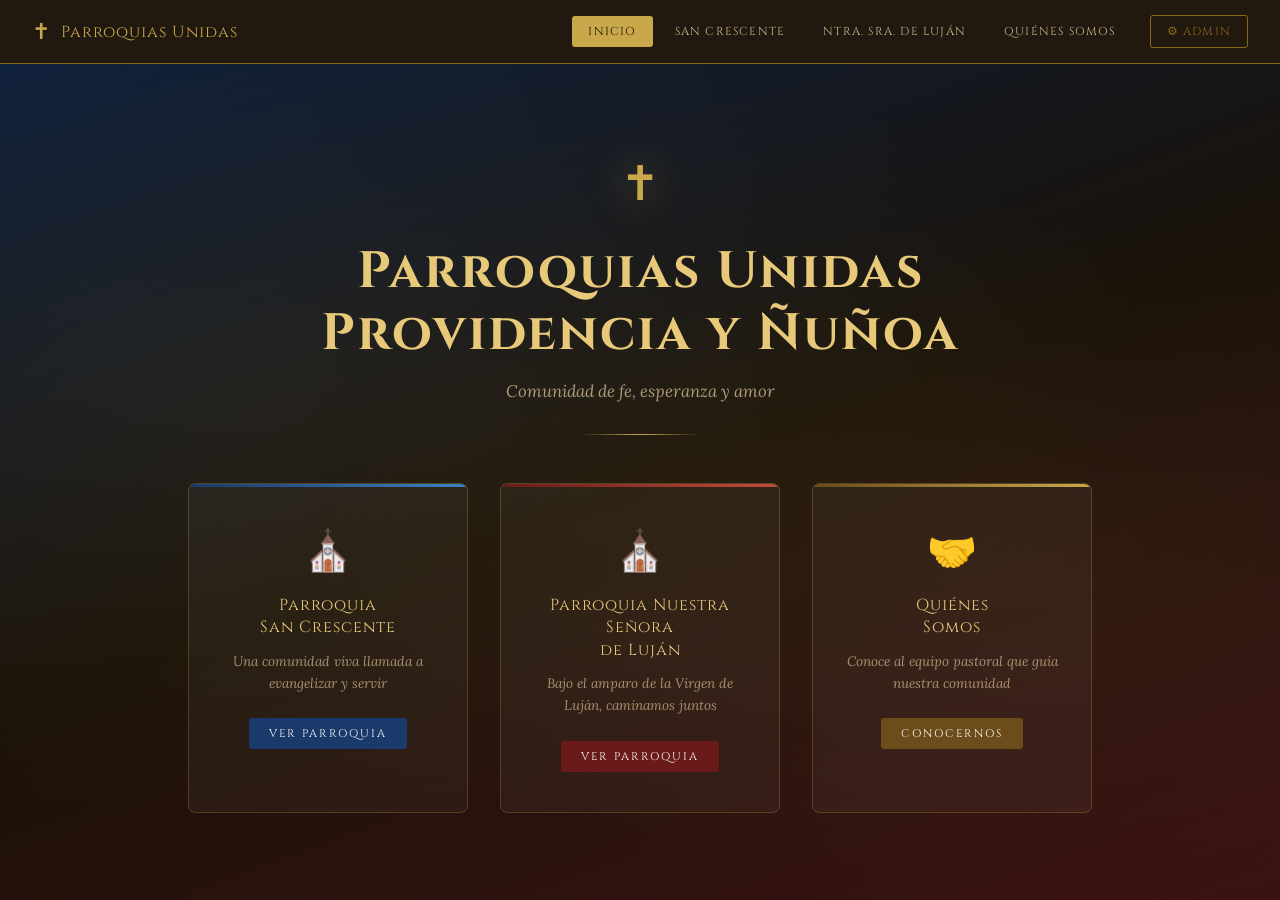
==== commit 91fbf969: "acualizacion" ====
--- a/index.html
+++ b/index.html
@@ -6,8 +6,26 @@
   <title>Parroquias San Crescente & Nuestra Señora de Luján</title>
   <link href="https://fonts.googleapis.com/css2?family=Cinzel:wght@400;600;700;900&family=Lora:ital,wght@0,400;0,500;1,400&family=Nunito+Sans:wght@300;400;600&display=swap" rel="stylesheet">
   <link rel="stylesheet" href="styles.css">
+  <!-- Supabase JS SDK v2 -->
+  <script src="https://cdn.jsdelivr.net/npm/@supabase/supabase-js@2"></script>
 </head>
 <body>
+
+<!-- ── Spinner de carga global ── -->
+<div id="global-loading">
+  <div class="spinner"></div>
+  <p class="spinner-text">Cargando...</p>
+</div>
+
+<!-- Toast de notificaciones -->
+<div class="toast" id="toast"></div>
+
+<!-- Lightbox de fotos -->
+<div class="lightbox" id="lightbox" onclick="closeLightbox()">
+  <button class="lightbox-close" onclick="closeLightbox()">×</button>
+  <img id="lightbox-img" src="" alt="">
+</div>
+
 
 <!-- ════════════════════════════════════
      NAVEGACIÓN
@@ -23,13 +41,6 @@
   </div>
 </nav>
 
-<div class="toast" id="toast"></div>
-
-<div class="lightbox" id="lightbox" onclick="closeLightbox()">
-  <button class="lightbox-close" onclick="closeLightbox()">×</button>
-  <img id="lightbox-img" src="" alt="">
-</div>
-
 
 <!-- ════════════════════════════════════
      PÁGINA: INICIO
@@ -85,18 +96,21 @@
 
   <div class="parish-content sc">
     <div class="section-grid">
+
       <div class="section-card">
         <div class="section-card-header sc"><span class="icon">📢</span><h3>Avisos y Noticias</h3></div>
         <div class="section-card-body" id="sc-notices-display">
           <div class="empty-state">No hay avisos por el momento.</div>
         </div>
       </div>
+
       <div class="section-card">
         <div class="section-card-header sc"><span class="icon">📅</span><h3>Próximas Fechas</h3></div>
         <div class="section-card-body sc" id="sc-events-display">
           <div class="empty-state">No hay eventos próximos.</div>
         </div>
       </div>
+
     </div>
 
     <div class="full-section-card">
@@ -122,31 +136,32 @@
 ════════════════════════════════════ -->
 <div class="page" id="page-lj">
 
-  <div class="parish-header lj">
+  <div class="parish-header sc">
     <div class="parish-header-overlay"></div>
     <div class="parish-header-text-box">
       <div style="font-size:2.5rem;margin-bottom:0.75rem;">⛪</div>
-      <h1 class="parish-title">Parroquia Nuestra Señora de Luján</h1>
+      <h1 class="parish-title">Parroquia Nuestra Señora de Luján/h1>
       <p class="parish-subtitle">Bajo el manto de María, caminamos en comunidad</p>
     </div>
   </div>
 
-
-  
   <div class="parish-content lj">
     <div class="section-grid">
+
       <div class="section-card">
         <div class="section-card-header lj"><span class="icon">📢</span><h3>Avisos y Noticias</h3></div>
         <div class="section-card-body" id="lj-notices-display">
           <div class="empty-state">No hay avisos por el momento.</div>
         </div>
       </div>
+
       <div class="section-card">
         <div class="section-card-header lj"><span class="icon">📅</span><h3>Próximas Fechas</h3></div>
         <div class="section-card-body lj" id="lj-events-display">
           <div class="empty-state">No hay eventos próximos.</div>
         </div>
       </div>
+
     </div>
 
     <div class="full-section-card">
@@ -216,6 +231,7 @@
 ════════════════════════════════════ -->
 <div class="page admin-page" id="page-admin">
 
+  <!-- LOGIN -->
   <div id="admin-login-view" class="admin-login">
     <div class="login-box">
       <div style="font-size:2rem;margin-bottom:1rem;">✝</div>
@@ -238,6 +254,7 @@
     </div>
   </div>
 
+  <!-- PANEL PRINCIPAL -->
   <div id="admin-panel-view" style="display:none;">
     <div class="admin-panel">
 
@@ -249,6 +266,7 @@
         <button class="logout-btn" onclick="doLogout()">Cerrar sesión</button>
       </div>
 
+      <!-- Pestañas -->
       <div class="admin-tabs">
         <button class="admin-tab active" onclick="switchAdminTab('notices')">📢 Avisos</button>
         <button class="admin-tab"        onclick="switchAdminTab('events')">📅 Fechas</button>
@@ -257,7 +275,8 @@
         <button class="admin-tab"        onclick="switchAdminTab('team')">🤝 Quiénes Somos</button>
       </div>
 
-      <!-- AVISOS -->
+
+      <!-- ══ AVISOS ══ -->
       <div class="admin-section active" id="tab-notices">
         <div class="admin-card">
           <h3>Agregar Aviso</h3>
@@ -275,8 +294,8 @@
             </div>
           </div>
           <div class="form-group">
-            <label>Descripción</label>
-            <textarea id="n-body" placeholder="Texto del aviso..."></textarea>
+            <label>Contenido</label>
+            <textarea id="n-content" placeholder="Texto del aviso..."></textarea>
           </div>
           <button class="btn-add" onclick="addNotice()">+ Agregar Aviso</button>
         </div>
@@ -286,7 +305,8 @@
         </div>
       </div>
 
-      <!-- EVENTOS -->
+
+      <!-- ══ EVENTOS ══ -->
       <div class="admin-section" id="tab-events">
         <div class="admin-card">
           <h3>Agregar Fecha / Evento</h3>
@@ -321,7 +341,8 @@
         </div>
       </div>
 
-      <!-- HORARIOS -->
+
+      <!-- ══ HORARIOS ══ -->
       <div class="admin-section" id="tab-schedule">
         <div class="admin-card">
           <h3>Agregar Horario de Misa</h3>
@@ -340,7 +361,7 @@
           </div>
           <div class="form-row">
             <div class="form-group">
-              <label>Hora</label>
+              <label>Hora(s)</label>
               <input type="text" id="s-time" placeholder="Ej: 08:00 · 11:00 · 19:30 hrs">
             </div>
           </div>
@@ -352,23 +373,41 @@
         </div>
       </div>
 
-      <!-- FOTOS -->
+
+      <!-- ══ FOTOS ══ -->
       <div class="admin-section" id="tab-photos">
         <div class="admin-card">
-          <h3>Subir Fotos</h3>
+          <h3>Agregar Foto</h3>
+          <div class="form-row">
+            <div class="form-group">
+              <label>Parroquia</label>
+              <select id="p-parish">
+                <option value="sc">San Crescente</option>
+                <option value="lj">Nuestra Señora de Luján</option>
+              </select>
+            </div>
+            <div class="form-group">
+              <label>Descripción (opcional)</label>
+              <input type="text" id="p-desc" placeholder="Ej: Misa de Navidad 2024">
+            </div>
+          </div>
           <div class="form-group">
-            <label>Parroquia</label>
-            <select id="p-parish">
-              <option value="sc">San Crescente</option>
-              <option value="lj">Nuestra Señora de Luján</option>
-            </select>
-          </div>
+            <label>URL de la imagen</label>
+            <input type="url" id="p-url" placeholder="https://ejemplo.com/foto.jpg">
+          </div>
+          <p style="text-align:center;color:#aaa;font-family:'Lora',serif;font-style:italic;font-size:0.8rem;margin:0.5rem 0;">— o —</p>
           <div class="upload-zone" onclick="document.getElementById('photo-upload-input').click()">
-            <p>📸 Haz clic para seleccionar fotos</p>
+            <p>📸 Subir imagen desde el dispositivo</p>
             <p style="font-size:0.78rem;margin-top:4px;">JPG, PNG o WEBP</p>
           </div>
-          <input type="file" id="photo-upload-input" accept="image/*" multiple
-                 onchange="handlePhotos(event)" style="display:none;">
+          <input type="file" id="photo-upload-input" accept="image/*"
+                 onchange="handlePhotoFile(event)" style="display:none;">
+          <div id="photo-preview-wrap" style="display:none;margin-top:1rem;text-align:center;">
+            <img id="photo-preview" style="max-height:160px;border-radius:8px;box-shadow:0 2px 12px rgba(0,0,0,0.15);">
+          </div>
+          <input type="hidden" id="p-base64">
+          <br>
+          <button class="btn-add" onclick="addPhoto()">+ Agregar Foto</button>
         </div>
         <div class="admin-card">
           <h3>Fotos — San Crescente</h3>
@@ -380,29 +419,33 @@
         </div>
       </div>
 
-      <!-- QUIÉNES SOMOS -->
+
+      <!-- ══ QUIÉNES SOMOS ══ -->
       <div class="admin-section" id="tab-team">
 
-        <div class="admin-card">
-          <h3>✏️ Descripción — San Crescente</h3>
+        <!-- Descripción SC -->
+        <div class="admin-card">
+          <h3>✏️ Quiénes Somos — San Crescente</h3>
           <div class="form-group">
-            <label>Texto introductorio de la comunidad</label>
+            <label>Texto introductorio</label>
             <textarea id="tm-sc-description" rows="3"
               placeholder="Ej: Somos una comunidad parroquial comprometida con el Evangelio..."></textarea>
           </div>
-          <button class="btn-add" onclick="saveTeamDescription('sc')">💾 Guardar</button>
-        </div>
-
-        <div class="admin-card">
-          <h3>✏️ Descripción — Nuestra Señora de Luján</h3>
+          <button class="btn-add" onclick="saveParishAbout('sc')">💾 Guardar</button>
+        </div>
+
+        <!-- Descripción LJ -->
+        <div class="admin-card">
+          <h3>✏️ Quiénes Somos — Nuestra Señora de Luján</h3>
           <div class="form-group">
-            <label>Texto introductorio de la comunidad</label>
+            <label>Texto introductorio</label>
             <textarea id="tm-lj-description" rows="3"
               placeholder="Ej: Bajo el manto de la Virgen de Luján, nuestra comunidad..."></textarea>
           </div>
-          <button class="btn-add" onclick="saveTeamDescription('lj')">💾 Guardar</button>
-        </div>
-
+          <button class="btn-add" onclick="saveParishAbout('lj')">💾 Guardar</button>
+        </div>
+
+        <!-- Agregar persona -->
         <div class="admin-card">
           <h3>➕ Agregar Persona</h3>
           <div class="form-row">
@@ -421,7 +464,7 @@
           <div class="form-row">
             <div class="form-group">
               <label>Cargo / Rol</label>
-              <input type="text" id="tm-role" placeholder="Ej: Párroco, Diácono, Coordinadora...">
+              <input type="text" id="tm-role" placeholder="Ej: Párroco, Diácono...">
             </div>
             <div class="form-group">
               <label>Teléfono / WhatsApp</label>
@@ -440,11 +483,11 @@
           </div>
           <div class="form-row">
             <div class="form-group">
-              <label>Facebook (nombre o URL)</label>
+              <label>Facebook</label>
               <input type="text" id="tm-facebook" placeholder="ParroquiaSanCrescente">
             </div>
             <div class="form-group">
-              <label>Foto de la persona</label>
+              <label>Foto</label>
               <div class="upload-zone" style="padding:0.75rem 1rem;"
                    onclick="document.getElementById('tm-photo-input').click()">
                 <p id="tm-photo-label" style="margin:0;font-size:0.82rem;">📷 Subir foto</p>
@@ -457,6 +500,7 @@
           <button class="btn-add" onclick="addTeamMember()">+ Agregar Persona</button>
         </div>
 
+        <!-- Listas -->
         <div class="admin-card">
           <h3>Personas — San Crescente</h3>
           <div id="admin-team-sc-list"><div class="empty-state">No hay personas registradas.</div></div>
@@ -466,11 +510,12 @@
           <div id="admin-team-lj-list"><div class="empty-state">No hay personas registradas.</div></div>
         </div>
 
-      </div>
-
-    </div>
-  </div>
-</div>
+      </div><!-- /tab-team -->
+
+    </div>
+  </div>
+</div><!-- /page-admin -->
+
 
 <script src="app.js"></script>
 </body>
--- a/styles.css
+++ b/styles.css
@@ -39,7 +39,7 @@
    NAVEGACIÓN
 ════════════════════════════════════════════════════════ */
 nav {
-  position: sticky;
+  position: fixed;
   top: 0;
   width: 100%;
   z-index: 100;
@@ -49,7 +49,7 @@
   display: flex;
   align-items: center;
   justify-content: space-between;
-  padding: 10px 20px;
+  padding: 0 2rem;
   height: 64px;
 }
 
@@ -1330,4 +1330,35 @@
   .team-photo,
   .team-photo-placeholder { width: 85px; height: 85px; }
   .quienes-tab        { font-size: 0.7rem; padding: 8px 16px; }
-}+}
+
+/* ════════════════════════════════════════════════════════
+   SPINNER DE CARGA GLOBAL
+════════════════════════════════════════════════════════ */
+#global-loading {
+  display: none;
+  position: fixed;
+  inset: 0;
+  z-index: 9999;
+  background: rgba(26,18,8,0.75);
+  backdrop-filter: blur(4px);
+  align-items: center;
+  justify-content: center;
+  flex-direction: column;
+  gap: 1rem;
+}
+.spinner {
+  width: 48px;
+  height: 48px;
+  border: 4px solid rgba(201,168,76,0.25);
+  border-top-color: var(--gold);
+  border-radius: 50%;
+  animation: spin 0.8s linear infinite;
+}
+.spinner-text {
+  font-family: 'Cinzel', serif;
+  color: var(--gold);
+  font-size: 0.82rem;
+  letter-spacing: 2px;
+}
+@keyframes spin { to { transform: rotate(360deg); } }
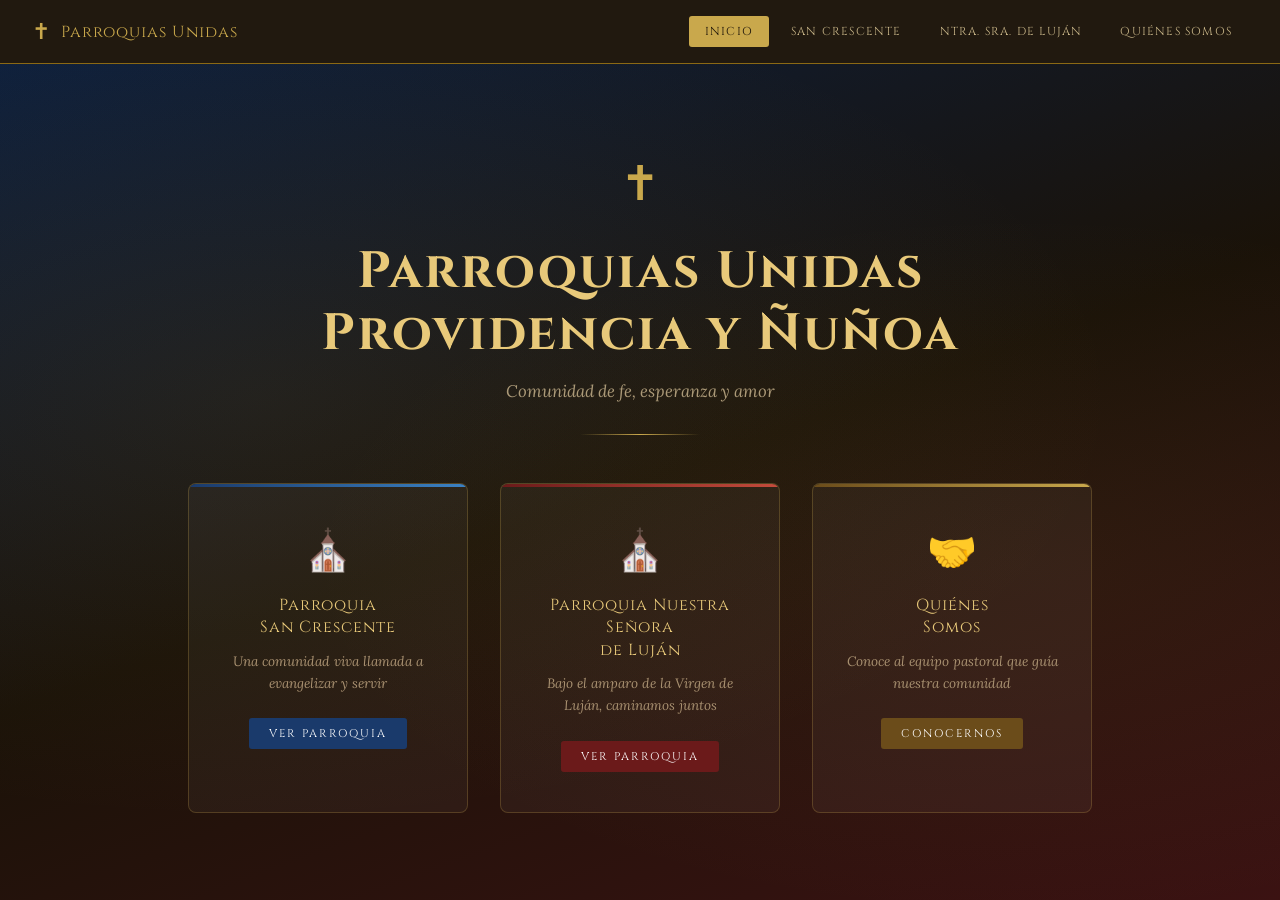
==== commit 081af93e: "acualizacion" ====
--- a/index.html
+++ b/index.html
@@ -6,21 +6,20 @@
   <title>Parroquias San Crescente & Nuestra Señora de Luján</title>
   <link href="https://fonts.googleapis.com/css2?family=Cinzel:wght@400;600;700;900&family=Lora:ital,wght@0,400;0,500;1,400&family=Nunito+Sans:wght@300;400;600&display=swap" rel="stylesheet">
   <link rel="stylesheet" href="styles.css">
-  <!-- Supabase JS SDK v2 -->
   <script src="https://cdn.jsdelivr.net/npm/@supabase/supabase-js@2"></script>
 </head>
 <body>
 
-<!-- ── Spinner de carga global ── -->
+<!-- Spinner de carga -->
 <div id="global-loading">
   <div class="spinner"></div>
   <p class="spinner-text">Cargando...</p>
 </div>
 
-<!-- Toast de notificaciones -->
+<!-- Toast -->
 <div class="toast" id="toast"></div>
 
-<!-- Lightbox de fotos -->
+<!-- Lightbox -->
 <div class="lightbox" id="lightbox" onclick="closeLightbox()">
   <button class="lightbox-close" onclick="closeLightbox()">×</button>
   <img id="lightbox-img" src="" alt="">
@@ -32,12 +31,16 @@
 ════════════════════════════════════ -->
 <nav>
   <div class="nav-brand"><span>✝</span> Parroquias Unidas</div>
-  <div class="nav-links">
-    <button class="nav-btn active"    onclick="showPage('home')">Inicio</button>
-    <button class="nav-btn"           onclick="showPage('sc')">San Crescente</button>
-    <button class="nav-btn"           onclick="showPage('lj')">Ntra. Sra. de Luján</button>
-    <button class="nav-btn"           onclick="showPage('quienes')">Quiénes Somos</button>
-    <button class="nav-btn admin-btn" onclick="showPage('admin')">⚙ Admin</button>
+
+  <button class="nav-hamburger" id="nav-hamburger" onclick="toggleMenu()" aria-label="Abrir menú">
+    <span></span><span></span><span></span>
+  </button>
+
+  <div class="nav-links" id="nav-links">
+    <button class="nav-btn active" onclick="showPage('home');   closeMenu()">Inicio</button>
+    <button class="nav-btn"        onclick="showPage('sc');     closeMenu()">San Crescente</button>
+    <button class="nav-btn"        onclick="showPage('lj');     closeMenu()">Ntra. Sra. de Luján</button>
+    <button class="nav-btn"        onclick="showPage('quienes');closeMenu()">Quiénes Somos</button>
   </div>
 </nav>
 
@@ -96,21 +99,18 @@
 
   <div class="parish-content sc">
     <div class="section-grid">
-
       <div class="section-card">
         <div class="section-card-header sc"><span class="icon">📢</span><h3>Avisos y Noticias</h3></div>
         <div class="section-card-body" id="sc-notices-display">
           <div class="empty-state">No hay avisos por el momento.</div>
         </div>
       </div>
-
       <div class="section-card">
         <div class="section-card-header sc"><span class="icon">📅</span><h3>Próximas Fechas</h3></div>
         <div class="section-card-body sc" id="sc-events-display">
           <div class="empty-state">No hay eventos próximos.</div>
         </div>
       </div>
-
     </div>
 
     <div class="full-section-card">
@@ -136,32 +136,29 @@
 ════════════════════════════════════ -->
 <div class="page" id="page-lj">
 
-  <div class="parish-header sc">
+  <div class="parish-header lj">
     <div class="parish-header-overlay"></div>
     <div class="parish-header-text-box">
       <div style="font-size:2.5rem;margin-bottom:0.75rem;">⛪</div>
-      <h1 class="parish-title">Parroquia Nuestra Señora de Luján/h1>
+      <h1 class="parish-title">Parroquia Nuestra Señora de Luján</h1>
       <p class="parish-subtitle">Bajo el manto de María, caminamos en comunidad</p>
     </div>
   </div>
 
   <div class="parish-content lj">
     <div class="section-grid">
-
       <div class="section-card">
         <div class="section-card-header lj"><span class="icon">📢</span><h3>Avisos y Noticias</h3></div>
         <div class="section-card-body" id="lj-notices-display">
           <div class="empty-state">No hay avisos por el momento.</div>
         </div>
       </div>
-
       <div class="section-card">
         <div class="section-card-header lj"><span class="icon">📅</span><h3>Próximas Fechas</h3></div>
         <div class="section-card-body lj" id="lj-events-display">
           <div class="empty-state">No hay eventos próximos.</div>
         </div>
       </div>
-
     </div>
 
     <div class="full-section-card">
@@ -199,7 +196,6 @@
     </div>
   </div>
 
-  <!-- Panel SC -->
   <div class="quienes-panel active" id="qpanel-sc">
     <div class="quienes-inner">
       <div class="quienes-desc-wrap" id="qdesc-sc-wrap" style="display:none;">
@@ -211,7 +207,6 @@
     </div>
   </div>
 
-  <!-- Panel LJ -->
   <div class="quienes-panel" id="qpanel-lj">
     <div class="quienes-inner">
       <div class="quienes-desc-wrap" id="qdesc-lj-wrap" style="display:none;">
@@ -226,297 +221,19 @@
 </div>
 
 
-<!-- ════════════════════════════════════
-     PÁGINA: ADMINISTRADOR
-════════════════════════════════════ -->
-<div class="page admin-page" id="page-admin">
-
-  <!-- LOGIN -->
-  <div id="admin-login-view" class="admin-login">
-    <div class="login-box">
-      <div style="font-size:2rem;margin-bottom:1rem;">✝</div>
-      <h2>Acceso Administrador</h2>
-      <p>Panel de gestión de las parroquias</p>
-      <div class="form-group">
-        <label>Usuario</label>
-        <input type="text" id="login-user" placeholder="Ingrese su usuario">
-      </div>
-      <div class="form-group">
-        <label>Contraseña</label>
-        <input type="password" id="login-pass" placeholder="Ingrese su contraseña"
-               onkeydown="if(event.key==='Enter') doLogin()">
-      </div>
-      <p class="error-msg" id="login-error" style="display:none;margin-bottom:1rem;"></p>
-      <button class="btn-primary" onclick="doLogin()">Ingresar</button>
-      <p style="margin-top:1rem;font-size:0.78rem;color:#999;font-family:'Lora',serif;font-style:italic;">
-        Usuario: admin · Contraseña: parroquia2024
-      </p>
-    </div>
-  </div>
-
-  <!-- PANEL PRINCIPAL -->
-  <div id="admin-panel-view" style="display:none;">
-    <div class="admin-panel">
-
-      <div class="admin-header-bar">
-        <div>
-          <h2>Panel de Administración</h2>
-          <p>Gestiona las dos parroquias desde aquí.</p>
-        </div>
-        <button class="logout-btn" onclick="doLogout()">Cerrar sesión</button>
-      </div>
-
-      <!-- Pestañas -->
-      <div class="admin-tabs">
-        <button class="admin-tab active" onclick="switchAdminTab('notices')">📢 Avisos</button>
-        <button class="admin-tab"        onclick="switchAdminTab('events')">📅 Fechas</button>
-        <button class="admin-tab"        onclick="switchAdminTab('schedule')">🕊 Horarios</button>
-        <button class="admin-tab"        onclick="switchAdminTab('photos')">📷 Fotos</button>
-        <button class="admin-tab"        onclick="switchAdminTab('team')">🤝 Quiénes Somos</button>
-      </div>
-
-
-      <!-- ══ AVISOS ══ -->
-      <div class="admin-section active" id="tab-notices">
-        <div class="admin-card">
-          <h3>Agregar Aviso</h3>
-          <div class="form-row">
-            <div class="form-group">
-              <label>Parroquia</label>
-              <select id="n-parish">
-                <option value="sc">San Crescente</option>
-                <option value="lj">Nuestra Señora de Luján</option>
-              </select>
-            </div>
-            <div class="form-group">
-              <label>Título del aviso</label>
-              <input type="text" id="n-title" placeholder="Ej: Retiro de Adviento">
-            </div>
-          </div>
-          <div class="form-group">
-            <label>Contenido</label>
-            <textarea id="n-content" placeholder="Texto del aviso..."></textarea>
-          </div>
-          <button class="btn-add" onclick="addNotice()">+ Agregar Aviso</button>
-        </div>
-        <div class="admin-card">
-          <h3>Avisos Actuales</h3>
-          <div id="admin-notices-list"><div class="empty-state">No hay avisos.</div></div>
-        </div>
-      </div>
-
-
-      <!-- ══ EVENTOS ══ -->
-      <div class="admin-section" id="tab-events">
-        <div class="admin-card">
-          <h3>Agregar Fecha / Evento</h3>
-          <div class="form-row">
-            <div class="form-group">
-              <label>Parroquia</label>
-              <select id="e-parish">
-                <option value="sc">San Crescente</option>
-                <option value="lj">Nuestra Señora de Luján</option>
-              </select>
-            </div>
-            <div class="form-group">
-              <label>Nombre del evento</label>
-              <input type="text" id="e-title" placeholder="Ej: Primera Comunión">
-            </div>
-          </div>
-          <div class="form-row">
-            <div class="form-group">
-              <label>Fecha</label>
-              <input type="date" id="e-date">
-            </div>
-            <div class="form-group">
-              <label>Descripción (opcional)</label>
-              <input type="text" id="e-desc" placeholder="Ej: Misa a las 11:00 hrs">
-            </div>
-          </div>
-          <button class="btn-add" onclick="addEvent()">+ Agregar Evento</button>
-        </div>
-        <div class="admin-card">
-          <h3>Eventos Registrados</h3>
-          <div id="admin-events-list"><div class="empty-state">No hay eventos.</div></div>
-        </div>
-      </div>
-
-
-      <!-- ══ HORARIOS ══ -->
-      <div class="admin-section" id="tab-schedule">
-        <div class="admin-card">
-          <h3>Agregar Horario de Misa</h3>
-          <div class="form-row">
-            <div class="form-group">
-              <label>Parroquia</label>
-              <select id="s-parish">
-                <option value="sc">San Crescente</option>
-                <option value="lj">Nuestra Señora de Luján</option>
-              </select>
-            </div>
-            <div class="form-group">
-              <label>Día(s)</label>
-              <input type="text" id="s-day" placeholder="Ej: Lunes a Viernes">
-            </div>
-          </div>
-          <div class="form-row">
-            <div class="form-group">
-              <label>Hora(s)</label>
-              <input type="text" id="s-time" placeholder="Ej: 08:00 · 11:00 · 19:30 hrs">
-            </div>
-          </div>
-          <button class="btn-add" onclick="addSchedule()">+ Agregar Horario</button>
-        </div>
-        <div class="admin-card">
-          <h3>Horarios Actuales</h3>
-          <div id="admin-schedule-list"><div class="empty-state">No hay horarios.</div></div>
-        </div>
-      </div>
-
-
-      <!-- ══ FOTOS ══ -->
-      <div class="admin-section" id="tab-photos">
-        <div class="admin-card">
-          <h3>Agregar Foto</h3>
-          <div class="form-row">
-            <div class="form-group">
-              <label>Parroquia</label>
-              <select id="p-parish">
-                <option value="sc">San Crescente</option>
-                <option value="lj">Nuestra Señora de Luján</option>
-              </select>
-            </div>
-            <div class="form-group">
-              <label>Descripción (opcional)</label>
-              <input type="text" id="p-desc" placeholder="Ej: Misa de Navidad 2024">
-            </div>
-          </div>
-          <div class="form-group">
-            <label>URL de la imagen</label>
-            <input type="url" id="p-url" placeholder="https://ejemplo.com/foto.jpg">
-          </div>
-          <p style="text-align:center;color:#aaa;font-family:'Lora',serif;font-style:italic;font-size:0.8rem;margin:0.5rem 0;">— o —</p>
-          <div class="upload-zone" onclick="document.getElementById('photo-upload-input').click()">
-            <p>📸 Subir imagen desde el dispositivo</p>
-            <p style="font-size:0.78rem;margin-top:4px;">JPG, PNG o WEBP</p>
-          </div>
-          <input type="file" id="photo-upload-input" accept="image/*"
-                 onchange="handlePhotoFile(event)" style="display:none;">
-          <div id="photo-preview-wrap" style="display:none;margin-top:1rem;text-align:center;">
-            <img id="photo-preview" style="max-height:160px;border-radius:8px;box-shadow:0 2px 12px rgba(0,0,0,0.15);">
-          </div>
-          <input type="hidden" id="p-base64">
-          <br>
-          <button class="btn-add" onclick="addPhoto()">+ Agregar Foto</button>
-        </div>
-        <div class="admin-card">
-          <h3>Fotos — San Crescente</h3>
-          <div class="photo-admin-grid" id="admin-sc-photos"><div class="empty-state">Sin fotos.</div></div>
-        </div>
-        <div class="admin-card">
-          <h3>Fotos — Nuestra Señora de Luján</h3>
-          <div class="photo-admin-grid" id="admin-lj-photos"><div class="empty-state">Sin fotos.</div></div>
-        </div>
-      </div>
-
-
-      <!-- ══ QUIÉNES SOMOS ══ -->
-      <div class="admin-section" id="tab-team">
-
-        <!-- Descripción SC -->
-        <div class="admin-card">
-          <h3>✏️ Quiénes Somos — San Crescente</h3>
-          <div class="form-group">
-            <label>Texto introductorio</label>
-            <textarea id="tm-sc-description" rows="3"
-              placeholder="Ej: Somos una comunidad parroquial comprometida con el Evangelio..."></textarea>
-          </div>
-          <button class="btn-add" onclick="saveParishAbout('sc')">💾 Guardar</button>
-        </div>
-
-        <!-- Descripción LJ -->
-        <div class="admin-card">
-          <h3>✏️ Quiénes Somos — Nuestra Señora de Luján</h3>
-          <div class="form-group">
-            <label>Texto introductorio</label>
-            <textarea id="tm-lj-description" rows="3"
-              placeholder="Ej: Bajo el manto de la Virgen de Luján, nuestra comunidad..."></textarea>
-          </div>
-          <button class="btn-add" onclick="saveParishAbout('lj')">💾 Guardar</button>
-        </div>
-
-        <!-- Agregar persona -->
-        <div class="admin-card">
-          <h3>➕ Agregar Persona</h3>
-          <div class="form-row">
-            <div class="form-group">
-              <label>Parroquia</label>
-              <select id="tm-parish">
-                <option value="sc">San Crescente</option>
-                <option value="lj">Nuestra Señora de Luján</option>
-              </select>
-            </div>
-            <div class="form-group">
-              <label>Nombre completo</label>
-              <input type="text" id="tm-name" placeholder="Ej: Padre Juan González">
-            </div>
-          </div>
-          <div class="form-row">
-            <div class="form-group">
-              <label>Cargo / Rol</label>
-              <input type="text" id="tm-role" placeholder="Ej: Párroco, Diácono...">
-            </div>
-            <div class="form-group">
-              <label>Teléfono / WhatsApp</label>
-              <input type="text" id="tm-phone" placeholder="+56 9 1234 5678">
-            </div>
-          </div>
-          <div class="form-row">
-            <div class="form-group">
-              <label>Correo electrónico</label>
-              <input type="email" id="tm-email" placeholder="contacto@parroquia.cl">
-            </div>
-            <div class="form-group">
-              <label>Instagram (sin @)</label>
-              <input type="text" id="tm-instagram" placeholder="parroquia_sc">
-            </div>
-          </div>
-          <div class="form-row">
-            <div class="form-group">
-              <label>Facebook</label>
-              <input type="text" id="tm-facebook" placeholder="ParroquiaSanCrescente">
-            </div>
-            <div class="form-group">
-              <label>Foto</label>
-              <div class="upload-zone" style="padding:0.75rem 1rem;"
-                   onclick="document.getElementById('tm-photo-input').click()">
-                <p id="tm-photo-label" style="margin:0;font-size:0.82rem;">📷 Subir foto</p>
-              </div>
-              <input type="file" id="tm-photo-input" accept="image/*" style="display:none;"
-                     onchange="previewTeamPhoto(event)">
-              <input type="hidden" id="tm-photo-data">
-            </div>
-          </div>
-          <button class="btn-add" onclick="addTeamMember()">+ Agregar Persona</button>
-        </div>
-
-        <!-- Listas -->
-        <div class="admin-card">
-          <h3>Personas — San Crescente</h3>
-          <div id="admin-team-sc-list"><div class="empty-state">No hay personas registradas.</div></div>
-        </div>
-        <div class="admin-card">
-          <h3>Personas — Nuestra Señora de Luján</h3>
-          <div id="admin-team-lj-list"><div class="empty-state">No hay personas registradas.</div></div>
-        </div>
-
-      </div><!-- /tab-team -->
-
-    </div>
-  </div>
-</div><!-- /page-admin -->
-
-
 <script src="app.js"></script>
+<script>
+  function toggleMenu() {
+    document.getElementById('nav-links').classList.toggle('open');
+    document.getElementById('nav-hamburger').classList.toggle('open');
+  }
+  function closeMenu() {
+    document.getElementById('nav-links').classList.remove('open');
+    document.getElementById('nav-hamburger').classList.remove('open');
+  }
+  document.addEventListener('click', e => {
+    if (!e.target.closest('nav')) closeMenu();
+  });
+</script>
 </body>
 </html>
--- a/styles.css
+++ b/styles.css
@@ -1,6 +1,9 @@
 /* ════════════════════════════════════════════════════════
-   VARIABLES GLOBALES
-════════════════════════════════════════════════════════ */
+   styles.css — Sitio público de las Parroquias
+   (Este archivo NO contiene ningún estilo del panel admin)
+════════════════════════════════════════════════════════ */
+
+/* ── Variables globales ── */
 :root {
   --gold:               #c9a84c;
   --gold-light:         #e8c97a;
@@ -19,14 +22,8 @@
   --shadow-lg:          0 8px 48px rgba(0,0,0,0.18);
 }
 
-/* ════════════════════════════════════════════════════════
-   RESET Y BASE
-════════════════════════════════════════════════════════ */
-* {
-  margin: 0;
-  padding: 0;
-  box-sizing: border-box;
-}
+/* ── Reset ── */
+* { margin: 0; padding: 0; box-sizing: border-box; }
 
 body {
   font-family: 'Nunito Sans', sans-serif;
@@ -39,72 +36,106 @@
    NAVEGACIÓN
 ════════════════════════════════════════════════════════ */
 nav {
-  position: fixed;
-  top: 0;
-  width: 100%;
-  z-index: 100;
-  background: rgba(26, 18, 8, 0.97);
+  position: fixed; top: 0; width: 100%; z-index: 100;
+  background: rgba(26,18,8,0.97);
   backdrop-filter: blur(12px);
   border-bottom: 1px solid var(--gold-dark);
-  display: flex;
-  align-items: center;
-  justify-content: space-between;
-  padding: 0 2rem;
-  height: 64px;
-}
-
+  display: flex; align-items: center; justify-content: space-between;
+  padding: 0 2rem; height: 64px;
+}
 .nav-brand {
-  font-family: 'Cinzel', serif;
-  color: var(--gold);
-  font-size: 1rem;
-  letter-spacing: 1px;
-  display: flex;
-  align-items: center;
-  gap: 10px;
-}
-
+  font-family: 'Cinzel', serif; color: var(--gold);
+  font-size: 1rem; letter-spacing: 1px;
+  display: flex; align-items: center; gap: 10px;
+}
 .nav-brand span { font-size: 1.4rem; }
-
-.nav-links {
-  display: flex;
-  gap: 6px;
-  align-items: center;
-}
-
+.nav-links { display: flex; gap: 6px; align-items: center; }
 .nav-btn {
-  font-family: 'Cinzel', serif;
-  font-size: 0.72rem;
-  letter-spacing: 1.2px;
-  text-transform: uppercase;
-  padding: 8px 16px;
-  border: none;
-  cursor: pointer;
-  border-radius: 3px;
-  transition: all 0.2s;
-  background: transparent;
-  color: #cbb88a;
-}
-
-.nav-btn:hover          { background: rgba(201, 168, 76, 0.15); color: var(--gold); }
-.nav-btn.active         { background: var(--gold); color: var(--dark); }
-
-.nav-btn.admin-btn {
-  border: 1px solid var(--gold-dark);
-  color: var(--gold-dark);
-  margin-left: 12px;
-}
-.nav-btn.admin-btn:hover        { border-color: var(--gold); color: var(--gold); }
-.nav-btn.admin-btn.active       { background: var(--gold); color: var(--dark); border-color: var(--gold); }
-
-/* ════════════════════════════════════════════════════════
-   PÁGINAS (sistema de pestañas)
-════════════════════════════════════════════════════════ */
-.page {
-  display: none;
-  padding-top: 64px;
-  min-height: 100vh;
-}
+  font-family: 'Cinzel', serif; font-size: 0.72rem;
+  letter-spacing: 1.2px; text-transform: uppercase;
+  padding: 8px 16px; border: none; cursor: pointer;
+  border-radius: 3px; transition: all 0.2s;
+  background: transparent; color: #cbb88a;
+}
+.nav-btn:hover  { background: rgba(201,168,76,0.15); color: var(--gold); }
+.nav-btn.active { background: var(--gold); color: var(--dark); }
+
+/* Hamburguesa — oculto en escritorio */
+.nav-hamburger {
+  display: none; flex-direction: column;
+  justify-content: center; align-items: center; gap: 5px;
+  width: 40px; height: 40px; background: transparent;
+  border: 1.5px solid var(--gold-dark); border-radius: 6px;
+  cursor: pointer; padding: 6px;
+  transition: border-color 0.2s; flex-shrink: 0;
+}
+.nav-hamburger:hover { border-color: var(--gold); }
+.nav-hamburger span {
+  display: block; width: 100%; height: 2px;
+  background: var(--gold); border-radius: 2px;
+  transition: all 0.3s cubic-bezier(0.4,0,0.2,1);
+  transform-origin: center;
+}
+.nav-hamburger.open span:nth-child(1) { transform: translateY(7px) rotate(45deg); }
+.nav-hamburger.open span:nth-child(2) { opacity: 0; transform: scaleX(0); }
+.nav-hamburger.open span:nth-child(3) { transform: translateY(-7px) rotate(-45deg); }
+
+/* ════════════════════════════════════════════════════════
+   SISTEMA DE PÁGINAS
+════════════════════════════════════════════════════════ */
+.page { display: none; padding-top: 64px; min-height: 100vh; }
 .page.active { display: block; }
+
+/* ════════════════════════════════════════════════════════
+   SPINNER DE CARGA
+════════════════════════════════════════════════════════ */
+#global-loading {
+  display: none; position: fixed; inset: 0; z-index: 9999;
+  background: rgba(26,18,8,0.75); backdrop-filter: blur(4px);
+  align-items: center; justify-content: center;
+  flex-direction: column; gap: 1rem;
+}
+.spinner {
+  width: 48px; height: 48px;
+  border: 4px solid rgba(201,168,76,0.25);
+  border-top-color: var(--gold); border-radius: 50%;
+  animation: spin 0.8s linear infinite;
+}
+.spinner-text { font-family: 'Cinzel', serif; color: var(--gold); font-size: 0.82rem; letter-spacing: 2px; }
+@keyframes spin { to { transform: rotate(360deg); } }
+
+/* ════════════════════════════════════════════════════════
+   TOAST
+════════════════════════════════════════════════════════ */
+.toast {
+  position: fixed; bottom: 24px; right: 24px; z-index: 9999;
+  background: var(--dark); color: var(--gold-light);
+  padding: 12px 20px; border-radius: 6px;
+  border-left: 3px solid var(--gold);
+  font-family: 'Lora', serif; font-size: 0.9rem;
+  box-shadow: var(--shadow-lg);
+  transform: translateY(80px); opacity: 0;
+  transition: all 0.35s cubic-bezier(0.4,0,0.2,1);
+  pointer-events: none;
+}
+.toast.show { transform: translateY(0); opacity: 1; }
+
+/* ════════════════════════════════════════════════════════
+   LIGHTBOX
+════════════════════════════════════════════════════════ */
+.lightbox {
+  position: fixed; inset: 0; z-index: 200;
+  background: rgba(0,0,0,0.92);
+  display: none; align-items: center; justify-content: center;
+}
+.lightbox.active { display: flex; }
+.lightbox img { max-width: 90vw; max-height: 85vh; border-radius: 6px; }
+.lightbox-close {
+  position: absolute; top: 16px; right: 20px;
+  background: none; border: none; color: white;
+  font-size: 2rem; cursor: pointer; opacity: 0.7; transition: opacity 0.2s;
+}
+.lightbox-close:hover { opacity: 1; }
 
 /* ════════════════════════════════════════════════════════
    INICIO — HERO
@@ -112,1253 +143,266 @@
 .home-hero {
   min-height: calc(100vh - 64px);
   background: linear-gradient(160deg, #0d1f3c 0%, #1a1208 50%, #3b1212 100%);
-  display: flex;
-  flex-direction: column;
-  align-items: center;
-  justify-content: center;
-  position: relative;
-  overflow: hidden;
-  padding: 3rem 2rem;
-}
-
+  display: flex; flex-direction: column;
+  align-items: center; justify-content: center;
+  position: relative; overflow: hidden; padding: 3rem 2rem;
+}
 .hero-ornament {
-  position: absolute;
-  top: 0; left: 0; right: 0; bottom: 0;
+  position: absolute; top: 0; left: 0; right: 0; bottom: 0;
   background:
     radial-gradient(ellipse at 20% 40%, rgba(201,168,76,0.08) 0%, transparent 60%),
     radial-gradient(ellipse at 80% 60%, rgba(201,168,76,0.06) 0%, transparent 50%);
 }
-
 .hero-cross {
-  font-size: 3rem;
-  color: var(--gold);
-  margin-bottom: 1.5rem;
-  text-shadow: 0 0 40px rgba(201,168,76,0.6);
+  font-size: 3rem; color: var(--gold); margin-bottom: 1.5rem;
   animation: glow 3s ease-in-out infinite alternate;
 }
-
 @keyframes glow {
   from { text-shadow: 0 0 20px rgba(201,168,76,0.4); }
   to   { text-shadow: 0 0 60px rgba(201,168,76,0.8), 0 0 100px rgba(201,168,76,0.3); }
 }
-
 .hero-title {
-  font-family: 'Cinzel', serif;
-  font-size: clamp(1.8rem, 5vw, 3.2rem);
-  color: var(--gold-light);
-  text-align: center;
-  line-height: 1.2;
-  letter-spacing: 2px;
-  position: relative;
-}
-
+  font-family: 'Cinzel', serif; font-size: clamp(1.8rem, 5vw, 3.2rem);
+  color: var(--gold-light); text-align: center;
+  line-height: 1.2; letter-spacing: 2px; position: relative;
+}
 .hero-subtitle {
-  font-family: 'Lora', serif;
-  font-style: italic;
-  color: #c4b08a;
-  margin-top: 1rem;
-  font-size: 1.05rem;
-  text-align: center;
-  opacity: 0.85;
-}
-
+  font-family: 'Lora', serif; font-style: italic; color: #c4b08a;
+  margin-top: 1rem; font-size: 1.05rem; text-align: center; opacity: 0.85;
+}
 .hero-divider {
-  width: 120px;
-  height: 1px;
+  width: 120px; height: 1px;
   background: linear-gradient(90deg, transparent, var(--gold), transparent);
   margin: 2rem auto;
 }
 
-/* ── Tarjetas de parroquia en el inicio ── */
+/* ── Tarjetas de inicio ── */
 .parish-cards {
-  display: flex;
-  gap: 2rem;
-  flex-wrap: wrap;
-  justify-content: center;
-  margin-top: 1rem;
-  position: relative;
-}
-
+  display: flex; gap: 2rem; flex-wrap: wrap;
+  justify-content: center; margin-top: 1rem; position: relative;
+}
 .parish-card {
   background: rgba(255,255,255,0.04);
   border: 1px solid rgba(201,168,76,0.25);
-  border-radius: 8px;
-  padding: 2.5rem 2rem;
-  width: 280px;
-  text-align: center;
-  cursor: pointer;
+  border-radius: 8px; padding: 2.5rem 2rem; width: 280px;
+  text-align: center; cursor: pointer;
   transition: all 0.35s cubic-bezier(0.4,0,0.2,1);
-  position: relative;
-  overflow: hidden;
-}
-
+  position: relative; overflow: hidden;
+}
 .parish-card::before {
-  content: '';
-  position: absolute;
-  top: 0; left: 0; right: 0;
-  height: 3px;
-  transition: opacity 0.3s;
-}
-
-.parish-card.sc::before { background: linear-gradient(90deg, var(--sc-blue), var(--sc-accent)); }
-.parish-card.lj::before { background: linear-gradient(90deg, var(--lj-burgundy), var(--lj-accent)); }
-
+  content: ''; position: absolute; top: 0; left: 0; right: 0; height: 3px;
+}
+.parish-card.sc::before     { background: linear-gradient(90deg, var(--sc-blue), var(--sc-accent)); }
+.parish-card.lj::before     { background: linear-gradient(90deg, var(--lj-burgundy), var(--lj-accent)); }
+.parish-card.quienes::before { background: linear-gradient(90deg, #6b4c1a, #c9a84c); }
 .parish-card:hover {
-  transform: translateY(-6px);
-  background: rgba(255,255,255,0.08);
-  border-color: rgba(201,168,76,0.5);
-  box-shadow: var(--shadow-lg);
-}
-
+  transform: translateY(-6px); background: rgba(255,255,255,0.08);
+  border-color: rgba(201,168,76,0.5); box-shadow: var(--shadow-lg);
+}
 .card-icon { font-size: 2.5rem; margin-bottom: 1rem; }
-
-.card-name {
-  font-family: 'Cinzel', serif;
-  font-size: 1rem;
-  color: var(--gold-light);
-  letter-spacing: 1px;
-  line-height: 1.4;
-}
-
-.card-desc {
-  font-family: 'Lora', serif;
-  font-style: italic;
-  color: #a89070;
-  font-size: 0.85rem;
-  margin-top: 0.75rem;
-  line-height: 1.6;
-}
-
+.card-name { font-family: 'Cinzel', serif; font-size: 1rem; color: var(--gold-light); letter-spacing: 1px; line-height: 1.4; }
+.card-desc { font-family: 'Lora', serif; font-style: italic; color: #a89070; font-size: 0.85rem; margin-top: 0.75rem; line-height: 1.6; }
 .card-cta {
-  display: inline-block;
-  margin-top: 1.5rem;
-  font-family: 'Cinzel', serif;
-  font-size: 0.7rem;
-  letter-spacing: 2px;
-  text-transform: uppercase;
-  padding: 8px 20px;
-  border-radius: 3px;
-  border: none;
-  cursor: pointer;
-  transition: all 0.2s;
-}
-
+  display: inline-block; margin-top: 1.5rem;
+  font-family: 'Cinzel', serif; font-size: 0.7rem;
+  letter-spacing: 2px; text-transform: uppercase;
+  padding: 8px 20px; border-radius: 3px; border: none; cursor: pointer; transition: all 0.2s;
+}
 .parish-card.sc .card-cta       { background: var(--sc-blue); color: white; }
 .parish-card.sc .card-cta:hover { background: var(--sc-blue-light); }
 .parish-card.lj .card-cta       { background: var(--lj-burgundy); color: white; }
 .parish-card.lj .card-cta:hover { background: var(--lj-burgundy-light); }
-
-/* ════════════════════════════════════════════════════════
-   CABECERA DE CADA PARROQUIA SC
+.parish-card.quienes .card-cta       { background: #6b4c1a; color: white; }
+.parish-card.quienes .card-cta:hover { background: var(--gold); color: var(--dark); }
+
+/* ════════════════════════════════════════════════════════
+   CABECERA DE PARROQUIAS
 ════════════════════════════════════════════════════════ */
 .parish-header {
-  padding: 4rem 2rem 3rem;
-  text-align: center;
-  position: relative;
-  overflow: hidden;
-}
-
+  padding: 4rem 2rem 3rem; text-align: center;
+  position: relative; overflow: hidden;
+}
 .parish-header.sc {
   background-image: url('foto1.jpg');
-  background-size: cover;
-  background-position: center 56%;
-  background-repeat: no-repeat;
-  min-height: 380px;
-  display: flex;
-  align-items: center;
-  justify-content: center;
-}
-
-/* Capa oscura semitransparente sobre la foto */
-.parish-header.sc .parish-header-overlay {
-  position: absolute;
-  inset: 0;
-  background: rgba(10, 22, 40, 0.45);
-}
-
-/* Caja de texto con efecto vidrio esmerilado (blur) */
-.parish-header-text-box {
-  position: relative;
-  z-index: 2;
-  text-align: center;
-  padding: 2rem 3rem;
-  background: rgba(10, 22, 40, 0.52);
-  backdrop-filter: blur(14px);
-  -webkit-backdrop-filter: blur(14px);
-  border: 1px solid rgba(201, 168, 76, 0.3);
-  border-radius: 12px;
-  box-shadow: 0 8px 32px rgba(0,0,0,0.4);
-}
-
-/* ════════════════════════════════════════════════════════
-   CABECERA DE CADA PARROQUIA lj
-════════════════════════════════════════════════════════ */
+  background-size: cover; background-position: center 56%; background-repeat: no-repeat;
+  min-height: 380px; display: flex; align-items: center; justify-content: center;
+}
+.parish-header.sc .parish-header-overlay,
+.parish-header.lj .parish-header-overlay {
+  position: absolute; inset: 0; background: rgba(10,22,40,0.45);
+}
 .parish-header.lj {
   background-image: url('foto2.jpg');
-  background-size: cover;
-  background-position: center 37%;
-  background-repeat: no-repeat;
-  min-height: 380px;
-  display: flex;
-  align-items: center;
-  justify-content: center;
-}
-
-.parish-header.lj .parish-header-overlay {
-  position: absolute;
-  inset: 0;
-  background: rgba(10, 22, 40, 0.45);
-}
-.parish-header-ornament {
-  position: absolute;
-  inset: 0;
-  background: radial-gradient(ellipse at 50% 0%, rgba(201,168,76,0.12) 0%, transparent 70%);
-}
-
+  background-size: cover; background-position: center 37%; background-repeat: no-repeat;
+  min-height: 380px; display: flex; align-items: center; justify-content: center;
+}
+.parish-header-text-box {
+  position: relative; z-index: 2; text-align: center;
+  padding: 2rem 3rem;
+  background: rgba(10,22,40,0.52);
+  backdrop-filter: blur(14px); -webkit-backdrop-filter: blur(14px);
+  border: 1px solid rgba(201,168,76,0.3); border-radius: 12px;
+  box-shadow: 0 8px 32px rgba(0,0,0,0.4);
+}
 .parish-title {
-  font-family: 'Cinzel', serif;
-  font-size: clamp(1.5rem, 4vw, 2.5rem);
-  color: var(--gold-light);
-  letter-spacing: 2px;
-  position: relative;
-}
-
+  font-family: 'Cinzel', serif; font-size: clamp(1.5rem,4vw,2.5rem);
+  color: var(--gold-light); letter-spacing: 2px; position: relative;
+}
 .parish-subtitle {
-  font-family: 'Lora', serif;
-  font-style: italic;
-  color: #c4a87a;
-  margin-top: 0.5rem;
-  font-size: 0.95rem;
-  position: relative;
-}
-
-.parish-content {
-  max-width: 1100px;
-  margin: 0 auto;
-  padding: 3rem 2rem;
-}
-
-/* ════════════════════════════════════════════════════════
-   SECCIONES — GRID DE TARJETAS
+  font-family: 'Lora', serif; font-style: italic; color: #c4a87a;
+  margin-top: 0.5rem; font-size: 0.95rem; position: relative;
+}
+.parish-content { max-width: 1100px; margin: 0 auto; padding: 3rem 2rem; }
+
+/* ════════════════════════════════════════════════════════
+   SECCIONES PÚBLICAS
 ════════════════════════════════════════════════════════ */
 .section-grid {
-  display: grid;
-  grid-template-columns: repeat(auto-fit, minmax(300px, 1fr));
-  gap: 1.5rem;
-  margin-bottom: 2.5rem;
-}
-
+  display: grid; grid-template-columns: repeat(auto-fit, minmax(300px,1fr));
+  gap: 1.5rem; margin-bottom: 2.5rem;
+}
 .section-card {
-  background: white;
-  border-radius: 10px;
-  box-shadow: var(--shadow);
-  overflow: hidden;
-  transition: transform 0.2s;
+  background: white; border-radius: 10px;
+  box-shadow: var(--shadow); overflow: hidden; transition: transform 0.2s;
 }
 .section-card:hover { transform: translateY(-3px); box-shadow: var(--shadow-lg); }
-
 .section-card-header {
-  padding: 1rem 1.5rem;
-  display: flex;
-  align-items: center;
-  gap: 0.75rem;
+  padding: 1rem 1.5rem; display: flex; align-items: center; gap: 0.75rem;
 }
 .sc .section-card-header { background: var(--sc-blue); }
 .lj .section-card-header { background: var(--lj-burgundy); }
-
-.section-card-header h3 {
-  font-family: 'Cinzel', serif;
-  color: white;
-  font-size: 0.9rem;
-  letter-spacing: 1px;
-}
+.section-card-header h3 { font-family: 'Cinzel', serif; color: white; font-size: 0.9rem; letter-spacing: 1px; }
 .section-card-header .icon { font-size: 1.2rem; }
-
-.section-card-body {
-  padding: 1.5rem;
-  min-height: 120px;
-}
-
-/* ════════════════════════════════════════════════════════
-   AVISOS
-════════════════════════════════════════════════════════ */
-.notice-item {
-  display: flex;
-  gap: 1rem;
-  align-items: flex-start;
-  padding: 0.75rem 0;
-  border-bottom: 1px solid #f0ebe0;
-}
+.section-card-body { padding: 1.5rem; min-height: 120px; }
+
+.full-section-card { background: white; border-radius: 10px; box-shadow: var(--shadow); overflow: hidden; margin-bottom: 1.5rem; }
+.full-section-header {
+  padding: 1rem 1.5rem; display: flex; align-items: center; gap: 0.75rem;
+}
+.sc .full-section-header { background: var(--sc-blue); }
+.lj .full-section-header { background: var(--lj-burgundy); }
+.full-section-header h3 { font-family: 'Cinzel', serif; color: white; font-size: 0.9rem; letter-spacing: 1px; }
+.full-section-body { padding: 1.5rem; }
+
+.empty-state {
+  text-align: center; color: #bba870;
+  font-family: 'Lora', serif; font-style: italic;
+  padding: 1.5rem 0; font-size: 0.9rem;
+}
+
+/* ── Avisos ── */
+.notice-item { display: flex; gap: 1rem; align-items: flex-start; padding: 0.75rem 0; border-bottom: 1px solid #f0ebe0; }
 .notice-item:last-child { border-bottom: none; }
-
 .notice-date {
-  font-family: 'Cinzel', serif;
-  font-size: 0.7rem;
-  letter-spacing: 1px;
-  color: var(--text-mid);
-  white-space: nowrap;
-  background: var(--cream);
-  padding: 4px 8px;
-  border-radius: 3px;
-  margin-top: 2px;
-}
-
-.notice-text {
-  font-family: 'Lora', serif;
-  font-size: 0.9rem;
-  line-height: 1.6;
-  color: var(--text-dark);
-}
-
-.notice-title {
-  font-weight: 600;
-  display: block;
-  margin-bottom: 2px;
-  font-style: normal;
-}
-
-/* ════════════════════════════════════════════════════════
-   EVENTOS / FECHAS
-════════════════════════════════════════════════════════ */
-.event-item {
-  display: flex;
-  gap: 1rem;
-  align-items: center;
-  padding: 0.75rem 0;
-  border-bottom: 1px solid #f0ebe0;
-}
+  font-family: 'Cinzel', serif; font-size: 0.7rem; letter-spacing: 1px;
+  color: var(--text-mid); white-space: nowrap;
+  background: var(--cream); padding: 4px 8px; border-radius: 3px; margin-top: 2px;
+}
+.notice-text { font-family: 'Lora', serif; font-size: 0.9rem; line-height: 1.6; color: var(--text-dark); }
+.notice-title { font-weight: 600; display: block; margin-bottom: 2px; font-style: normal; }
+
+/* ── Eventos ── */
+.event-item { display: flex; gap: 1rem; align-items: center; padding: 0.75rem 0; border-bottom: 1px solid #f0ebe0; }
 .event-item:last-child { border-bottom: none; }
-
-.event-date-box {
-  min-width: 52px;
-  text-align: center;
-  border-radius: 6px;
-  overflow: hidden;
-  box-shadow: 0 2px 8px rgba(0,0,0,0.1);
-}
-
+.event-date-box { min-width: 52px; text-align: center; border-radius: 6px; overflow: hidden; box-shadow: 0 2px 8px rgba(0,0,0,0.1); }
 .sc .event-date-box .month { background: var(--sc-blue); }
 .lj .event-date-box .month { background: var(--lj-burgundy); }
-
-.event-date-box .month {
-  color: white;
-  font-family: 'Cinzel', serif;
-  font-size: 0.6rem;
-  letter-spacing: 1px;
-  text-transform: uppercase;
-  padding: 3px 4px;
-}
-
-.event-date-box .day {
-  background: white;
-  color: var(--text-dark);
-  font-family: 'Cinzel', serif;
-  font-weight: 700;
-  font-size: 1.4rem;
-  padding: 4px;
-  border: 1px solid #e0d5c0;
-  border-top: none;
-}
-
-.event-info h4 {
-  font-family: 'Cinzel', serif;
-  font-size: 0.85rem;
-  color: var(--text-dark);
-  letter-spacing: 0.5px;
-}
-
-.event-info p {
-  font-family: 'Lora', serif;
-  font-style: italic;
-  font-size: 0.8rem;
-  color: var(--text-mid);
-  margin-top: 2px;
-}
-
-/* ════════════════════════════════════════════════════════
-   HORARIO DE MISAS
-════════════════════════════════════════════════════════ */
-.schedule-item {
-  display: flex;
-  justify-content: space-between;
-  align-items: center;
-  padding: 0.6rem 0;
-  border-bottom: 1px solid #f0ebe0;
-  font-size: 0.88rem;
-}
+.event-date-box .month { color: white; font-family: 'Cinzel', serif; font-size: 0.6rem; letter-spacing: 1px; text-transform: uppercase; padding: 3px 4px; }
+.event-date-box .day { background: white; color: var(--text-dark); font-family: 'Cinzel', serif; font-weight: 700; font-size: 1.4rem; padding: 4px; border: 1px solid #e0d5c0; border-top: none; }
+.event-info h4 { font-family: 'Cinzel', serif; font-size: 0.85rem; color: var(--text-dark); letter-spacing: 0.5px; }
+.event-info p  { font-family: 'Lora', serif; font-style: italic; font-size: 0.8rem; color: var(--text-mid); margin-top: 2px; }
+
+/* ── Horarios ── */
+.schedule-item { display: flex; justify-content: space-between; align-items: center; padding: 0.6rem 0; border-bottom: 1px solid #f0ebe0; }
 .schedule-item:last-child { border-bottom: none; }
-
-.schedule-day {
-  font-family: 'Cinzel', serif;
-  color: var(--text-mid);
-  font-size: 0.78rem;
-  letter-spacing: 0.5px;
-}
-
-.schedule-time {
-  font-family: 'Lora', serif;
-  font-style: italic;
-  color: var(--text-dark);
-}
-
-/* ════════════════════════════════════════════════════════
-   GALERÍA DE FOTOS
-════════════════════════════════════════════════════════ */
-.photos-grid {
-  display: grid;
-  grid-template-columns: repeat(auto-fill, minmax(140px, 1fr));
-  gap: 10px;
-  padding: 1rem;
-}
-
-.photo-thumb {
-  aspect-ratio: 1;
-  border-radius: 6px;
-  overflow: hidden;
-  cursor: pointer;
-  background: #e8dfc8;
-  display: flex;
-  align-items: center;
-  justify-content: center;
-  position: relative;
-}
-
-.photo-thumb img {
-  width: 100%;
-  height: 100%;
-  object-fit: cover;
-  transition: transform 0.3s;
-}
+.schedule-day  { font-family: 'Cinzel', serif; color: var(--text-mid); font-size: 0.78rem; letter-spacing: 0.5px; }
+.schedule-time { font-family: 'Lora', serif; font-style: italic; color: var(--text-dark); }
+
+/* ── Fotos ── */
+.photos-grid { display: grid; grid-template-columns: repeat(auto-fill, minmax(140px,1fr)); gap: 10px; padding: 1rem; }
+.photo-thumb { aspect-ratio: 1; border-radius: 6px; overflow: hidden; cursor: pointer; background: #e8dfc8; }
+.photo-thumb img { width: 100%; height: 100%; object-fit: cover; transition: transform 0.3s; }
 .photo-thumb:hover img { transform: scale(1.08); }
 
 /* ════════════════════════════════════════════════════════
-   SECCIÓN COMPLETA (horario + galería)
-════════════════════════════════════════════════════════ */
-.full-section-card {
-  background: white;
-  border-radius: 10px;
-  box-shadow: var(--shadow);
-  overflow: hidden;
-  margin-bottom: 1.5rem;
-}
-
-.full-section-header {
-  padding: 1rem 1.5rem;
-  display: flex;
-  align-items: center;
-  gap: 0.75rem;
-}
-.sc .full-section-header { background: var(--sc-blue); }
-.lj .full-section-header { background: var(--lj-burgundy); }
-
-.full-section-header h3 {
-  font-family: 'Cinzel', serif;
-  color: white;
-  font-size: 0.9rem;
-  letter-spacing: 1px;
-}
-
-.full-section-body { padding: 1.5rem; }
-
-/* ════════════════════════════════════════════════════════
-   ESTADO VACÍO
-════════════════════════════════════════════════════════ */
-.empty-state {
-  text-align: center;
-  color: #bba870;
-  font-family: 'Lora', serif;
-  font-style: italic;
-  padding: 1.5rem 0;
-  font-size: 0.9rem;
-}
-
-/* ════════════════════════════════════════════════════════
-   LIGHTBOX
-════════════════════════════════════════════════════════ */
-.lightbox {
-  position: fixed;
-  inset: 0;
-  z-index: 200;
-  background: rgba(0,0,0,0.92);
-  display: none;
-  align-items: center;
-  justify-content: center;
-}
-.lightbox.active { display: flex; }
-
-.lightbox img {
-  max-width: 90vw;
-  max-height: 85vh;
-  border-radius: 6px;
-  box-shadow: 0 0 60px rgba(0,0,0,0.8);
-}
-
-.lightbox-close {
-  position: absolute;
-  top: 16px;
-  right: 20px;
-  background: none;
-  border: none;
-  color: white;
-  font-size: 2rem;
-  cursor: pointer;
-  opacity: 0.7;
-  transition: opacity 0.2s;
-}
-.lightbox-close:hover { opacity: 1; }
-
-/* ════════════════════════════════════════════════════════
-   TOAST
-════════════════════════════════════════════════════════ */
-.toast {
-  position: fixed;
-  bottom: 24px;
-  right: 24px;
-  z-index: 9999;
-  background: var(--dark);
-  color: var(--gold-light);
-  padding: 12px 20px;
-  border-radius: 6px;
-  border-left: 3px solid var(--gold);
-  font-family: 'Lora', serif;
-  font-size: 0.9rem;
-  box-shadow: var(--shadow-lg);
-  transform: translateY(80px);
-  opacity: 0;
-  transition: all 0.35s cubic-bezier(0.4,0,0.2,1);
-  pointer-events: none;
-}
-.toast.show { transform: translateY(0); opacity: 1; }
-
-/* ════════════════════════════════════════════════════════
-   ADMINISTRADOR — LOGIN
-════════════════════════════════════════════════════════ */
-.admin-page { background: #f5f0e8; }
-
-.admin-login {
-  min-height: calc(100vh - 64px);
-  display: flex;
-  align-items: center;
-  justify-content: center;
-  background: linear-gradient(135deg, #1a1208, #2d2010);
-}
-
-.login-box {
-  background: white;
-  border-radius: 12px;
-  padding: 3rem 2.5rem;
-  width: 100%;
-  max-width: 420px;
-  box-shadow: var(--shadow-lg);
-  text-align: center;
-}
-
-.login-box h2 {
-  font-family: 'Cinzel', serif;
-  color: var(--dark);
-  font-size: 1.4rem;
-  letter-spacing: 1px;
-  margin-bottom: 0.5rem;
-}
-
-.login-box > p {
-  font-family: 'Lora', serif;
-  font-style: italic;
-  color: var(--text-mid);
-  margin-bottom: 2rem;
-  font-size: 0.9rem;
-}
-
-.error-msg {
-  color: #c0392b;
-  font-size: 0.85rem;
-  margin-top: 0.5rem;
-  font-family: 'Lora', serif;
-  font-style: italic;
-}
-
-/* ════════════════════════════════════════════════════════
-   ADMINISTRADOR — FORMULARIOS COMPARTIDOS
-════════════════════════════════════════════════════════ */
-.form-group { margin-bottom: 1.25rem; text-align: left; }
-
-.form-group label {
-  display: block;
-  font-family: 'Cinzel', serif;
-  font-size: 0.7rem;
-  letter-spacing: 1.5px;
-  text-transform: uppercase;
-  color: var(--text-mid);
-  margin-bottom: 0.4rem;
-}
-
-.form-group input,
-.form-group select,
-.form-group textarea {
-  width: 100%;
-  padding: 10px 14px;
-  border: 1.5px solid #ddd;
-  border-radius: 6px;
-  font-family: 'Nunito Sans', sans-serif;
-  font-size: 0.95rem;
-  color: var(--text-dark);
-  background: white;
-  transition: border-color 0.2s;
-}
-
-.form-group input:focus,
-.form-group select:focus,
-.form-group textarea:focus {
-  outline: none;
-  border-color: var(--gold);
-}
-
-.form-group textarea { resize: vertical; min-height: 80px; }
-
-.form-row {
-  display: grid;
-  grid-template-columns: 1fr 1fr;
-  gap: 1rem;
-}
-
-.btn-primary {
-  width: 100%;
-  padding: 12px;
-  font-family: 'Cinzel', serif;
-  font-size: 0.85rem;
-  letter-spacing: 2px;
-  text-transform: uppercase;
-  background: var(--dark);
-  color: var(--gold);
-  border: 1.5px solid var(--gold-dark);
-  border-radius: 6px;
-  cursor: pointer;
-  transition: all 0.2s;
-}
-.btn-primary:hover { background: var(--gold); color: var(--dark); }
-
-/* ════════════════════════════════════════════════════════
-   ADMINISTRADOR — PANEL PRINCIPAL
-════════════════════════════════════════════════════════ */
-.admin-panel {
-  max-width: 1000px;
-  margin: 0 auto;
-  padding: 2.5rem 2rem;
-}
-
-.admin-panel h2 {
-  font-family: 'Cinzel', serif;
-  font-size: 1.6rem;
-  color: var(--dark);
-  letter-spacing: 1px;
-  margin-bottom: 0.5rem;
-}
-
-.admin-panel > p {
-  font-family: 'Lora', serif;
-  font-style: italic;
-  color: var(--text-mid);
-  margin-bottom: 2.5rem;
-}
-
-.admin-header-bar {
-  display: flex;
-  align-items: center;
-  justify-content: space-between;
-  margin-bottom: 0.5rem;
-}
-
-.logout-btn {
-  padding: 8px 16px;
-  border-radius: 4px;
-  background: transparent;
-  border: 1px solid #e0d5c0;
-  color: var(--text-mid);
-  cursor: pointer;
-  font-family: 'Cinzel', serif;
-  font-size: 0.7rem;
-  letter-spacing: 1px;
-  transition: all 0.2s;
-}
-.logout-btn:hover { background: #fee2e2; border-color: #c0392b; color: #c0392b; }
-
-/* ── Pestañas del admin ── */
-.admin-tabs {
-  display: flex;
-  gap: 6px;
-  margin-bottom: 2rem;
-  flex-wrap: wrap;
-}
-
-.admin-tab {
-  padding: 8px 18px;
-  border-radius: 4px;
-  border: 1.5px solid #ccc;
-  background: white;
-  cursor: pointer;
-  transition: all 0.2s;
-  font-family: 'Cinzel', serif;
-  font-size: 0.72rem;
-  letter-spacing: 1px;
-  text-transform: uppercase;
-  color: var(--text-mid);
-}
-.admin-tab:hover       { border-color: var(--gold); color: var(--gold-dark); }
-.admin-tab.active      { background: var(--dark); color: var(--gold); border-color: var(--dark); }
-
-.admin-section         { display: none; }
-.admin-section.active  { display: block; }
-
-/* ── Tarjeta del admin ── */
-.admin-card {
-  background: white;
-  border-radius: 10px;
-  box-shadow: var(--shadow);
-  padding: 2rem;
-  margin-bottom: 1.5rem;
-}
-
-.admin-card h3 {
-  font-family: 'Cinzel', serif;
-  font-size: 1rem;
-  color: var(--dark);
-  letter-spacing: 0.5px;
-  margin-bottom: 1.5rem;
-  padding-bottom: 0.75rem;
-  border-bottom: 1.5px solid #ede8dc;
-}
-
-/* ── Botones del admin ── */
-.btn-add {
-  padding: 10px 20px;
-  border-radius: 5px;
-  border: none;
-  background: var(--gold-dark);
-  color: white;
-  cursor: pointer;
-  font-family: 'Cinzel', serif;
-  font-size: 0.75rem;
-  letter-spacing: 1px;
-  text-transform: uppercase;
-  transition: all 0.2s;
-}
-.btn-add:hover { background: var(--gold); color: var(--dark); }
-
-.btn-del {
-  padding: 5px 10px;
-  border-radius: 4px;
-  background: #fee2e2;
-  color: #c0392b;
-  border: none;
-  cursor: pointer;
-  font-size: 0.75rem;
-  transition: all 0.2s;
-}
-.btn-del:hover { background: #c0392b; color: white; }
-
-/* ── Lista del admin ── */
-.admin-list-item {
-  display: flex;
-  align-items: flex-start;
-  justify-content: space-between;
-  gap: 1rem;
-  padding: 0.75rem 0;
-  border-bottom: 1px solid #f5f0e8;
-}
-.admin-list-item:last-child { border-bottom: none; }
-
-.admin-list-item-text { flex: 1; }
-
-.admin-list-item-text strong {
-  font-family: 'Cinzel', serif;
-  font-size: 0.82rem;
-  color: var(--dark);
-  display: block;
-  margin-bottom: 2px;
-}
-
-.admin-list-item-text span {
-  font-size: 0.82rem;
-  color: var(--text-mid);
-  font-family: 'Lora', serif;
-  font-style: italic;
-}
-
-/* ── Badges de parroquia ── */
-.parish-badge {
-  display: inline-block;
-  padding: 2px 8px;
-  border-radius: 12px;
-  font-size: 0.68rem;
-  font-family: 'Cinzel', serif;
-  letter-spacing: 0.5px;
-  margin-right: 6px;
-}
-.badge-sc { background: #dbeafe; color: var(--sc-blue); }
-.badge-lj { background: #fee2e2; color: var(--lj-burgundy); }
-
-/* ── Fotos en el admin ── */
-.photo-admin-grid {
-  display: grid;
-  grid-template-columns: repeat(auto-fill, minmax(120px, 1fr));
-  gap: 10px;
-  margin-top: 1rem;
-}
-
-.photo-admin-item {
-  position: relative;
-  aspect-ratio: 1;
-  border-radius: 6px;
-  overflow: hidden;
-  background: #e8dfc8;
-}
-
-.photo-admin-item img {
-  width: 100%;
-  height: 100%;
-  object-fit: cover;
-}
-
-.photo-admin-item .del-photo {
-  position: absolute;
-  top: 4px;
-  right: 4px;
-  background: rgba(0,0,0,0.6);
-  color: white;
-  border: none;
-  border-radius: 50%;
-  width: 22px;
-  height: 22px;
-  cursor: pointer;
-  font-size: 0.7rem;
-  display: flex;
-  align-items: center;
-  justify-content: center;
-  transition: background 0.2s;
-}
-.photo-admin-item .del-photo:hover { background: #c0392b; }
-
-/* ── Zona de subida ── */
-.upload-zone {
-  border: 2px dashed #ccc;
-  border-radius: 8px;
-  padding: 2rem;
-  text-align: center;
-  cursor: pointer;
-  transition: all 0.2s;
-  margin-top: 1rem;
-}
-.upload-zone:hover { border-color: var(--gold); background: #faf6ef; }
-.upload-zone p { font-family: 'Lora', serif; font-style: italic; color: #999; font-size: 0.9rem; }
-
-/* ════════════════════════════════════════════════════════
-   RESPONSIVE
-════════════════════════════════════════════════════════ */
-/* ════════════════════════════════════════════════════════
-   QUIÉNES SOMOS — EQUIPO
-════════════════════════════════════════════════════════ */
-
-.team-description-text {
-  font-family: 'Lora', serif;
-  font-style: italic;
-  color: var(--text-mid);
-  font-size: 0.95rem;
-  line-height: 1.75;
-  text-align: center;
-  max-width: 720px;
-  margin: 0 auto 2rem;
-  padding-bottom: 1.5rem;
-  border-bottom: 1px solid #ede8dc;
-}
-
-.team-grid {
-  display: grid;
-  grid-template-columns: repeat(auto-fill, minmax(220px, 1fr));
-  gap: 1.5rem;
-  padding: 0.5rem 0;
-}
-
-/* Tarjeta de persona */
-.team-card {
-  background: var(--cream);
-  border: 1px solid #e8dfc8;
-  border-radius: 12px;
-  overflow: hidden;
-  text-align: center;
-  transition: transform 0.25s, box-shadow 0.25s;
-}
-.team-card:hover {
-  transform: translateY(-4px);
-  box-shadow: var(--shadow-lg);
-}
-
-/* Foto circular */
-.team-photo-wrap {
-  padding: 1.5rem 1.5rem 0.75rem;
-  display: flex;
-  justify-content: center;
-}
-
-.team-photo {
-  width: 100px;
-  height: 100px;
-  border-radius: 50%;
-  object-fit: cover;
-  border: 3px solid var(--gold);
-  box-shadow: 0 4px 16px rgba(0,0,0,0.12);
-}
-
-.team-photo-placeholder {
-  width: 100px;
-  height: 100px;
-  border-radius: 50%;
-  background: #ddd6c8;
-  display: flex;
-  align-items: center;
-  justify-content: center;
-  font-size: 2.5rem;
-  border: 3px solid #c8bfa8;
-}
-
-/* Info de la persona */
-.team-info {
-  padding: 0 1.25rem 1.5rem;
-}
-
-.team-name {
-  font-family: 'Cinzel', serif;
-  font-size: 0.92rem;
-  color: var(--text-dark);
-  letter-spacing: 0.5px;
-  margin-bottom: 0.25rem;
-  line-height: 1.3;
-}
-
-.team-role {
-  display: inline-block;
-  font-family: 'Lora', serif;
-  font-style: italic;
-  font-size: 0.8rem;
-  color: white;
-  background: var(--sc-blue);
-  padding: 3px 10px;
-  border-radius: 12px;
-  margin-bottom: 1rem;
-}
-
-/* Contactos */
-.team-contacts {
-  display: flex;
-  flex-direction: column;
-  gap: 0.4rem;
-  align-items: flex-start;
-  text-align: left;
-}
-
-.team-contact-link {
-  display: flex;
-  align-items: center;
-  gap: 0.4rem;
-  font-family: 'Nunito Sans', sans-serif;
-  font-size: 0.78rem;
-  text-decoration: none;
-  padding: 5px 10px;
-  border-radius: 6px;
-  width: 100%;
-  transition: background 0.2s, color 0.2s;
-  word-break: break-all;
-}
-
-.team-contact-link.phone {
-  color: #1a7a3a;
-  background: #f0faf4;
-}
-.team-contact-link.phone:hover { background: #d1f5e0; }
-
-.team-contact-link.email {
-  color: #1a4a7a;
-  background: #f0f5ff;
-}
-.team-contact-link.email:hover { background: #d1e3ff; }
-
-.team-contact-link.instagram {
-  color: #c13584;
-  background: #fff0f8;
-}
-.team-contact-link.instagram:hover { background: #ffd6ef; }
-
-.team-contact-link.facebook {
-  color: #1877f2;
-  background: #f0f5ff;
-}
-.team-contact-link.facebook:hover { background: #d1e3ff; }
-
-/* Badge de rol para Luján (cuando se extienda) */
-.lj .team-role { background: var(--lj-burgundy); }
-
-@media (max-width: 600px) {
-  .team-grid { grid-template-columns: repeat(auto-fill, minmax(160px, 1fr)); }
-  .team-photo, .team-photo-placeholder { width: 80px; height: 80px; }
-}
-
-@media (max-width: 600px) {
-  .form-row           { grid-template-columns: 1fr; }
-  .parish-cards       { flex-direction: column; align-items: center; }
-  .admin-tabs         { gap: 4px; }
-  .admin-tab          { font-size: 0.65rem; padding: 6px 10px; }
-  nav                 { padding: 0 1rem; }
-  .nav-brand          { font-size: 0.8rem; }
-}
-
-/* ════════════════════════════════════════════════════════
-   TARJETA "QUIÉNES SOMOS" EN EL INICIO
-════════════════════════════════════════════════════════ */
-.parish-card.quienes::before {
-  background: linear-gradient(90deg, #6b4c1a, #c9a84c);
-}
-.parish-card.quienes .card-cta {
-  background: #6b4c1a;
-  color: white;
-}
-.parish-card.quienes .card-cta:hover {
-  background: var(--gold);
-  color: var(--dark);
-}
-
-/* ════════════════════════════════════════════════════════
-   PÁGINA QUIÉNES SOMOS — HERO
+   QUIÉNES SOMOS
 ════════════════════════════════════════════════════════ */
 .quienes-hero {
   background: linear-gradient(150deg, #1a1208 0%, #3a2808 50%, #1a1208 100%);
-  padding: 4rem 2rem 3rem;
-  text-align: center;
-  position: relative;
-  overflow: hidden;
-}
-
+  padding: 4rem 2rem 3rem; text-align: center; position: relative; overflow: hidden;
+}
 .quienes-ornament {
-  position: absolute;
-  inset: 0;
+  position: absolute; inset: 0;
   background:
     radial-gradient(ellipse at 30% 50%, rgba(201,168,76,0.1) 0%, transparent 60%),
     radial-gradient(ellipse at 70% 30%, rgba(201,168,76,0.07) 0%, transparent 50%);
 }
-
-/* Tabs para seleccionar parroquia */
-.quienes-tabs {
-  display: flex;
-  gap: 10px;
-  justify-content: center;
-  flex-wrap: wrap;
-  margin-top: 0.5rem;
-}
-
+.quienes-tabs { display: flex; gap: 10px; justify-content: center; flex-wrap: wrap; margin-top: 0.5rem; }
 .quienes-tab {
-  padding: 10px 24px;
-  border-radius: 30px;
+  padding: 10px 24px; border-radius: 30px;
   border: 1.5px solid rgba(201,168,76,0.35);
-  background: transparent;
-  color: #c4b08a;
-  font-family: 'Cinzel', serif;
-  font-size: 0.78rem;
-  letter-spacing: 1px;
-  cursor: pointer;
-  transition: all 0.25s;
-}
-.quienes-tab:hover {
-  border-color: var(--gold);
-  color: var(--gold);
-}
-.quienes-tab.active {
-  background: var(--gold);
-  color: var(--dark);
-  border-color: var(--gold);
-}
-
-/* Paneles de contenido */
-.quienes-panel {
-  display: none;
-}
-.quienes-panel.active {
-  display: block;
-}
-
-.quienes-inner {
-  max-width: 1100px;
-  margin: 0 auto;
-  padding: 3rem 2rem;
-}
-
-/* Descripción */
-.quienes-desc-wrap {
-  text-align: center;
-  margin-bottom: 2.5rem;
-  padding-bottom: 2rem;
-  border-bottom: 1px solid #ede8dc;
-}
-
-.quienes-desc-text {
-  font-family: 'Lora', serif;
-  font-style: italic;
-  color: var(--text-mid);
-  font-size: 1rem;
-  line-height: 1.85;
-  max-width: 720px;
-  margin: 0 auto;
-}
-
-/* ════════════════════════════════════════════════════════
-   TARJETAS DE PERSONAS DEL EQUIPO
-════════════════════════════════════════════════════════ */
-.team-grid {
-  display: grid;
-  grid-template-columns: repeat(auto-fill, minmax(230px, 1fr));
-  gap: 1.75rem;
-}
-
+  background: transparent; color: #c4b08a;
+  font-family: 'Cinzel', serif; font-size: 0.78rem; letter-spacing: 1px;
+  cursor: pointer; transition: all 0.25s;
+}
+.quienes-tab:hover  { border-color: var(--gold); color: var(--gold); }
+.quienes-tab.active { background: var(--gold); color: var(--dark); border-color: var(--gold); }
+.quienes-panel        { display: none; }
+.quienes-panel.active { display: block; }
+.quienes-inner { max-width: 1100px; margin: 0 auto; padding: 3rem 2rem; }
+.quienes-desc-wrap { text-align: center; margin-bottom: 2.5rem; padding-bottom: 2rem; border-bottom: 1px solid #ede8dc; }
+.quienes-desc-text { font-family: 'Lora', serif; font-style: italic; color: var(--text-mid); font-size: 1rem; line-height: 1.85; max-width: 720px; margin: 0 auto; }
+
+/* ── Tarjetas de personas ── */
+.team-grid { display: grid; grid-template-columns: repeat(auto-fill, minmax(230px,1fr)); gap: 1.75rem; }
 .team-card {
-  background: white;
-  border: 1px solid #e8dfc8;
-  border-radius: 14px;
-  overflow: hidden;
-  text-align: center;
-  box-shadow: 0 2px 12px rgba(0,0,0,0.07);
-  transition: transform 0.25s, box-shadow 0.25s;
-}
-.team-card:hover {
-  transform: translateY(-5px);
-  box-shadow: var(--shadow-lg);
-}
-
-.team-photo-wrap {
-  padding: 1.75rem 1.5rem 0.75rem;
-  display: flex;
-  justify-content: center;
-}
-
-.team-photo {
-  width: 110px;
-  height: 110px;
-  border-radius: 50%;
-  object-fit: cover;
-  border: 3px solid var(--gold);
-  box-shadow: 0 4px 18px rgba(0,0,0,0.13);
-}
-
-.team-photo-placeholder {
-  width: 110px;
-  height: 110px;
-  border-radius: 50%;
-  background: #ddd6c8;
-  display: flex;
-  align-items: center;
-  justify-content: center;
-  font-size: 2.8rem;
-  border: 3px solid #c8bfa8;
-}
-
-.team-info {
-  padding: 0 1.25rem 1.5rem;
-}
-
-.team-name {
-  font-family: 'Cinzel', serif;
-  font-size: 0.93rem;
-  color: var(--text-dark);
-  letter-spacing: 0.5px;
-  margin-bottom: 0.4rem;
-  line-height: 1.35;
-}
-
-.team-role {
-  display: inline-block;
-  font-family: 'Lora', serif;
-  font-style: italic;
-  font-size: 0.78rem;
-  color: white;
-  padding: 3px 12px;
-  border-radius: 12px;
-  margin-bottom: 1.1rem;
-}
-
-.team-contacts {
-  display: flex;
-  flex-direction: column;
-  gap: 0.4rem;
-  align-items: stretch;
-  text-align: left;
-}
-
+  background: white; border: 1px solid #e8dfc8; border-radius: 14px; overflow: hidden;
+  text-align: center; box-shadow: 0 2px 12px rgba(0,0,0,0.07); transition: transform 0.25s, box-shadow 0.25s;
+}
+.team-card:hover { transform: translateY(-5px); box-shadow: var(--shadow-lg); }
+.team-photo-wrap { padding: 1.75rem 1.5rem 0.75rem; display: flex; justify-content: center; }
+.team-photo { width: 110px; height: 110px; border-radius: 50%; object-fit: cover; border: 3px solid var(--gold); box-shadow: 0 4px 18px rgba(0,0,0,0.13); }
+.team-photo-placeholder { width: 110px; height: 110px; border-radius: 50%; background: #ddd6c8; display: flex; align-items: center; justify-content: center; font-size: 2.8rem; border: 3px solid #c8bfa8; }
+.team-info { padding: 0 1.25rem 1.5rem; }
+.team-name { font-family: 'Cinzel', serif; font-size: 0.93rem; color: var(--text-dark); letter-spacing: 0.5px; margin-bottom: 0.4rem; line-height: 1.35; }
+.team-role { display: inline-block; font-family: 'Lora', serif; font-style: italic; font-size: 0.78rem; color: white; padding: 3px 12px; border-radius: 12px; margin-bottom: 1.1rem; }
+.team-contacts { display: flex; flex-direction: column; gap: 0.4rem; align-items: stretch; text-align: left; }
 .team-contact-link {
-  display: flex;
-  align-items: center;
-  gap: 0.45rem;
-  font-family: 'Nunito Sans', sans-serif;
-  font-size: 0.78rem;
-  text-decoration: none;
-  padding: 6px 10px;
-  border-radius: 7px;
-  width: 100%;
-  transition: background 0.18s;
-  word-break: break-all;
-  line-height: 1.3;
-}
-
+  display: flex; align-items: center; gap: 0.45rem;
+  font-family: 'Nunito Sans', sans-serif; font-size: 0.78rem;
+  text-decoration: none; padding: 6px 10px; border-radius: 7px;
+  width: 100%; transition: background 0.18s; word-break: break-all; line-height: 1.3;
+}
 .team-contact-link.phone     { color: #1a7a3a; background: #f0faf4; }
 .team-contact-link.phone:hover { background: #d1f5e0; }
-
 .team-contact-link.email     { color: #1a4a7a; background: #f0f5ff; }
 .team-contact-link.email:hover { background: #d1e3ff; }
-
 .team-contact-link.instagram { color: #c13584; background: #fff0f8; }
 .team-contact-link.instagram:hover { background: #ffd6ef; }
-
 .team-contact-link.facebook  { color: #1877f2; background: #f0f5ff; }
 .team-contact-link.facebook:hover { background: #d1e3ff; }
 
 /* ════════════════════════════════════════════════════════
-   RESPONSIVE
-════════════════════════════════════════════════════════ */
+   RESPONSIVE — MÓVIL
+════════════════════════════════════════════════════════ */
+@media (max-width: 768px) {
+  nav { flex-wrap: wrap; height: auto; padding: 0 1rem; min-height: 60px; gap: 0; }
+  .nav-brand { padding: 1rem 0; font-size: 0.88rem; flex: 1; }
+  .nav-hamburger { display: flex; margin: 0.6rem 0; }
+  .nav-links {
+    display: none; flex-direction: column; width: 100%;
+    border-top: 1px solid rgba(201,168,76,0.15);
+    padding: 0.5rem 0 1rem; gap: 2px;
+  }
+  .nav-links.open { display: flex; }
+  .nav-btn { width: 100%; text-align: left; padding: 12px 16px; border-radius: 6px; font-size: 0.78rem; }
+  .page { padding-top: 60px; }
+  .parish-cards { flex-direction: column; align-items: center; }
+  .team-grid { grid-template-columns: repeat(auto-fill, minmax(160px,1fr)); gap: 1rem; }
+  .team-photo, .team-photo-placeholder { width: 85px; height: 85px; }
+  .quienes-tab { font-size: 0.7rem; padding: 8px 16px; }
+}
+
 @media (max-width: 600px) {
-  .form-row           { grid-template-columns: 1fr; }
-  .parish-cards       { flex-direction: column; align-items: center; }
-  .admin-tabs         { gap: 4px; }
-  .admin-tab          { font-size: 0.65rem; padding: 6px 10px; }
-  nav                 { padding: 0 1rem; }
-  .nav-brand          { font-size: 0.8rem; }
-  .team-grid          { grid-template-columns: repeat(auto-fill, minmax(160px, 1fr)); gap: 1rem; }
-  .team-photo,
-  .team-photo-placeholder { width: 85px; height: 85px; }
-  .quienes-tab        { font-size: 0.7rem; padding: 8px 16px; }
-}
-
-/* ════════════════════════════════════════════════════════
-   SPINNER DE CARGA GLOBAL
-════════════════════════════════════════════════════════ */
-#global-loading {
-  display: none;
-  position: fixed;
-  inset: 0;
-  z-index: 9999;
-  background: rgba(26,18,8,0.75);
-  backdrop-filter: blur(4px);
-  align-items: center;
-  justify-content: center;
-  flex-direction: column;
-  gap: 1rem;
-}
-.spinner {
-  width: 48px;
-  height: 48px;
-  border: 4px solid rgba(201,168,76,0.25);
-  border-top-color: var(--gold);
-  border-radius: 50%;
-  animation: spin 0.8s linear infinite;
-}
-.spinner-text {
-  font-family: 'Cinzel', serif;
-  color: var(--gold);
-  font-size: 0.82rem;
-  letter-spacing: 2px;
-}
-@keyframes spin { to { transform: rotate(360deg); } }+  .nav-brand { font-size: 0.8rem; }
+}
